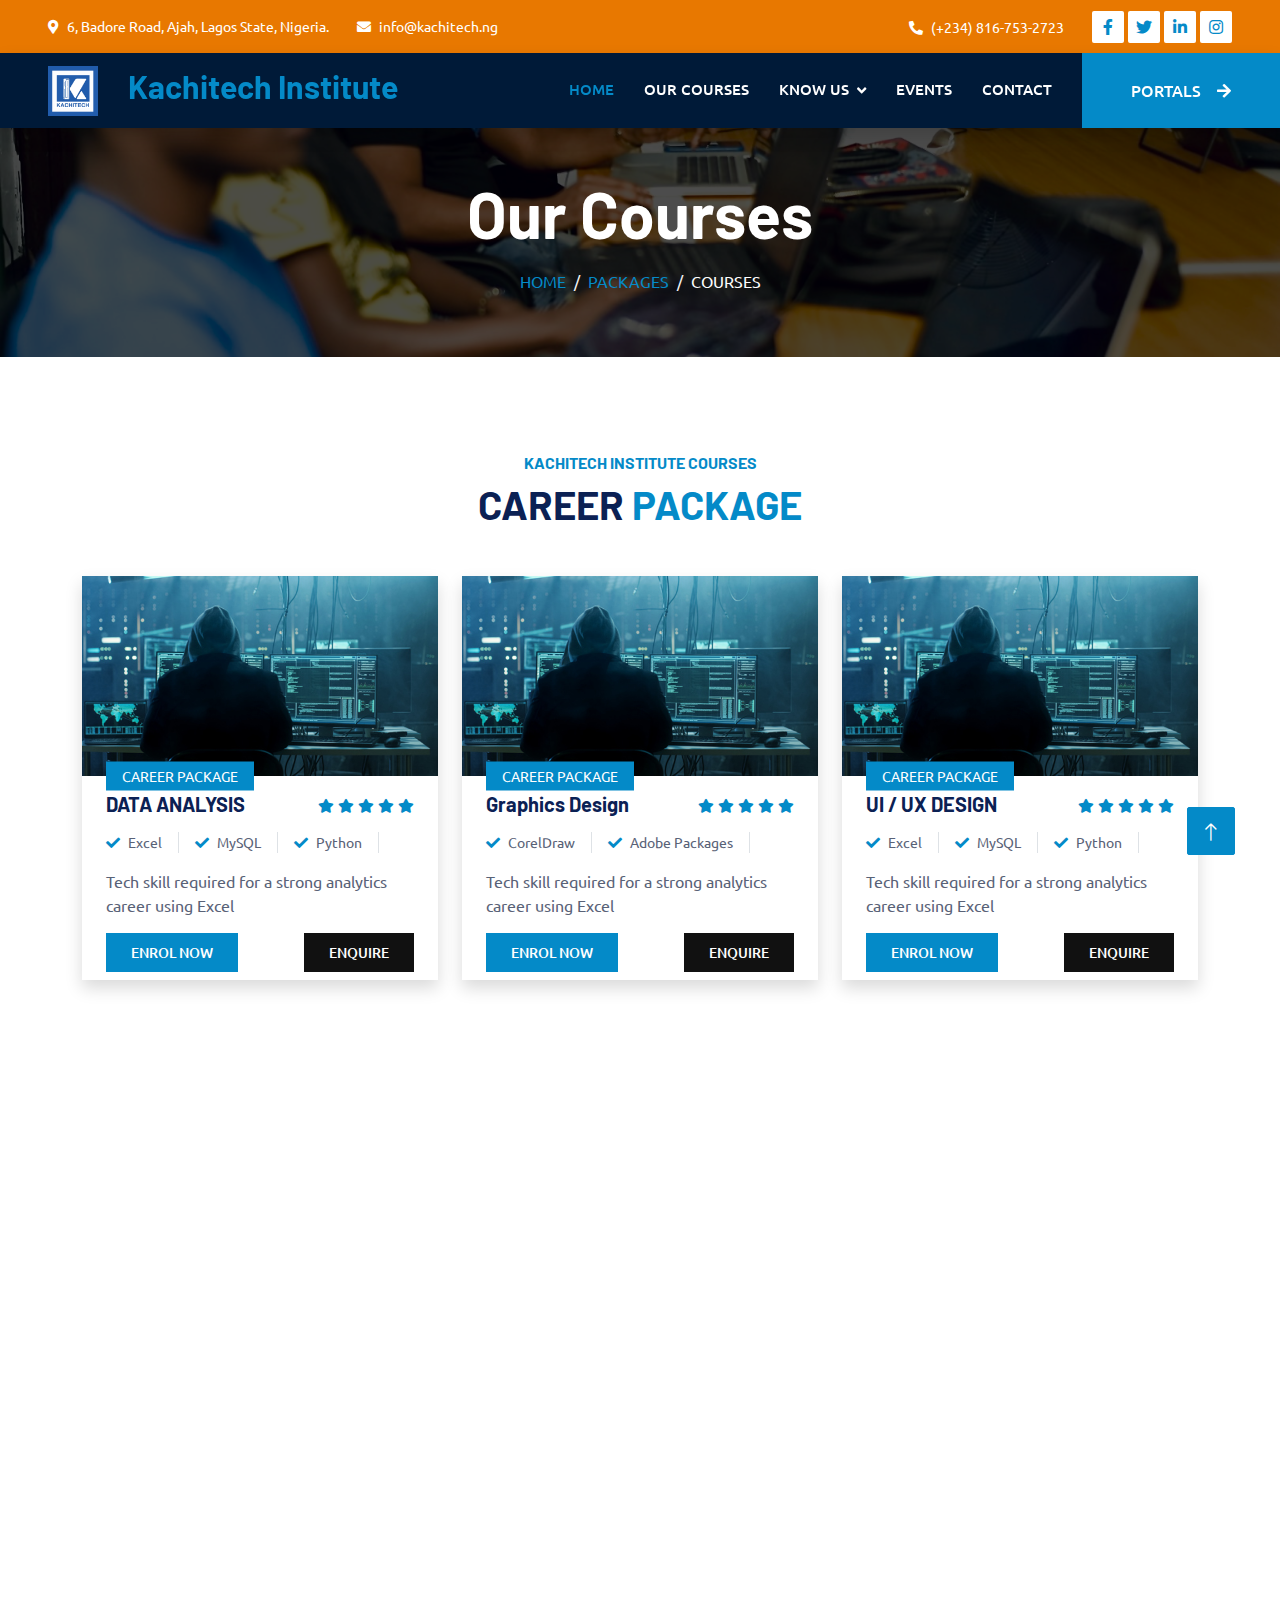
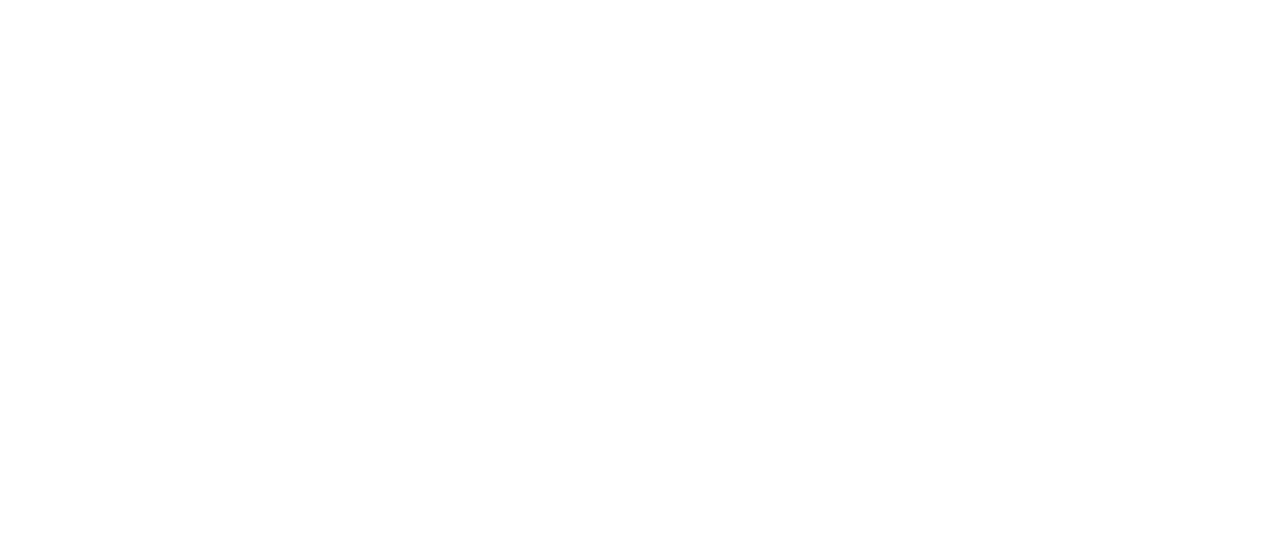
==== courses.html @ f856cfa1 "Add files via upload" ====
<!DOCTYPE html>
<html lang="en">

<head>
    <meta charset="utf-8">
    <title>Kachitech Institute</title>
    <meta content="width=device-width, initial-scale=1.0" name="viewport">
    <meta content="" name="keywords">
    <meta content="" name="description">

    <!-- Favicon -->
    <link href="img/favicon.ico" rel="icon">

    <!-- Google Web Fonts -->
    <link rel="preconnect" href="https://fonts.googleapis.com">
    <link rel="preconnect" href="https://fonts.gstatic.com" crossorigin>
    <link href="https://fonts.googleapis.com/css2?family=Barlow:wght@600;700&family=Ubuntu:wght@400;500&display=swap" rel="stylesheet"> 

    <!-- Icon Font Stylesheet -->
    <link href="https://cdnjs.cloudflare.com/ajax/libs/font-awesome/5.10.0/css/all.min.css" rel="stylesheet">
    <link href="https://cdn.jsdelivr.net/npm/bootstrap-icons@1.4.1/font/bootstrap-icons.css" rel="stylesheet">

    <!-- Libraries Stylesheet -->
    <link href="lib/animate/animate.min.css" rel="stylesheet">
    <link href="lib/owlcarousel/assets/owl.carousel.min.css" rel="stylesheet">
    <link href="lib/tempusdominus/css/tempusdominus-bootstrap-4.min.css" rel="stylesheet" />

    <link href="css/bootstrap.min.css" rel="stylesheet">

    <link href="css/style.css" rel="stylesheet">
</head>

<body>
    <!-- Spinner Start -->
    <div id="spinner" class="show bg-white position-fixed translate-middle w-100 vh-100 top-50 start-50 d-flex align-items-center justify-content-center">
        <div class="spinner-border text-primary" style="width: 3rem; height: 3rem;" role="status">
            <span class="sr-only">Loading...</span>
        </div>
    </div>
    <!-- Spinner End -->


    <!-- Topbar Start -->
    <div class="container-fluid bg-light p-0">
        <div class="row gx-0 d-none d-lg-flex" style="color:#fff">
            <div class="col-lg-7 px-5 text-start">
                <div class="h-100 d-inline-flex align-items-center py-3 me-4"  >
                    <small class="fa fa-map-marker-alt me-2"></small>
                    <small><a href="https://www.google.com/maps/place/KachiTech+Institute/@6.4983087,3.5855846,17z/data=!3m1!4b1!4m5!3m4!1s0x103bfba6788e0379:0x38611ae867f600b8!8m2!3d6.4983087!4d3.5877733" target="_blank" style="color:#fff">6, Badore Road, Ajah, Lagos State, Nigeria.</a></small>
                </div>
                <div class="h-100 d-inline-flex align-items-center py-3 me-4">
                    <small class="fa fa-envelope me-2"></small>
                    <small><a href = "mailto:info@kachitech.ng" target="_blank" style="color:#fff">info@kachitech.ng</a></small>
                </div> 
                <!-- <div class="h-100 d-inline-flex align-items-center py-3">
                    <small class="far fa-clock me-2"></small>
                    <small>Mon - Fri : 09.00 AM - 05.00 PM</small>
                </div> -->
            </div>
            <div class="col-lg-5 px-5 text-end">

                <div class="h-100 d-inline-flex align-items-center py-3 me-4">
                    <small class="fa fa-phone-alt me-2"></small>
                    <small><a href="tel:+2348167532723" target="_blank" style="color:#fff">(+234) 816-753-2723</a></small>
                </div>
                <div class="h-100 d-inline-flex align-items-center">
                    <a class="btn btn-sm-square bg-white text-primary me-1" href="https://www.facebook.com/kachitechs/" target="_blank"><i class="fab fa-facebook-f"></i></a>
                    <a class="btn btn-sm-square bg-white text-primary me-1" href="" target="_blank"><i class="fab fa-twitter"></i></a>
                    <a class="btn btn-sm-square bg-white text-primary me-1" href="https://ng.linkedin.com/in/kachitech-institute-77bb32248?trk=public_post_share-update_actor-text" target="_blank"><i class="fab fa-linkedin-in"></i></a>
                    <a class="btn btn-sm-square bg-white text-primary me-0" href="https://www.instagram.com/kachitech/?hl=en" target="_blank"><i class="fab fa-instagram"></i></a>
                </div>
            </div>
        </div>
    </div>
    <!-- Topbar End -->


    <!-- Navbar Start -->
    <nav class="navbar navbar-expand-lg navbar-light shadow sticky-top p-0" style="background-color:#001a38; -webkit-repeating-radial-gradient(center center, rgba(256, 256, 256, 0.2), rgba(256, 256, 256, 0.2) 1px, transparent 1px, transparent 100%)">
        <a href="index.html" class="navbar-brand d-flex align-items-center px-4 px-lg-5">
            <h2 class="m-0 text-primary"><img src="img/logo.png" height="50px" height="50px"></i> &nbsp; &nbsp; Kachitech Institute</h2>
        </a>
        <button type="button" class="navbar-toggler me-4" data-bs-toggle="collapse" data-bs-target="#navbarCollapse">
            <span class="navbar-toggler-icon"></span>
        </button>
        <div class="collapse navbar-collapse" id="navbarCollapse">
            <div class="navbar-nav ms-auto p-4 p-lg-0">
                <a href="index.html" class="nav-item nav-link active">Home</a>
                <a href="service.html" class="nav-item nav-link">Our Courses</a>
                <div class="nav-item dropdown">
                    <a href="#" class="nav-link dropdown-toggle" data-bs-toggle="dropdown">Know Us</a>
                    <div class="dropdown-menu fade-up m-0">
                        <a href="booking.html" class="dropdown-item">Abous Us</a>
                        <a href="team.html" class="dropdown-item">Board Members</a>
                        <a href="team.html" class="dropdown-item">Our Facilities</a>
                    </div>
                </div>
                <a href="about.html" class="nav-item nav-link">Events</a>
                <a href="contact.html" class="nav-item nav-link">Contact</a>
            </div>
            <a href="" class="btn btn-primary py-4 px-lg-5 d-none d-lg-block">PORTALS<i class="fa fa-arrow-right ms-3"></i></a>
        </div>
    </nav>
    <!-- Navbar End -->


    <!-- Page Header Start -->
    <div class="container-fluid page-header mb-5 p-0" style="background-image: url(img/k1.jpg);">
        <div class="container-fluid page-header-inner py-5">
            <div class="container text-center">
                <h1 class="display-3 text-white mb-3 animated slideInDown">Our Courses</h1>
                <nav aria-label="breadcrumb">
                    <ol class="breadcrumb justify-content-center text-uppercase">
                        <li class="breadcrumb-item"><a href="#">Home</a></li>
                        <li class="breadcrumb-item"><a href="#">Packages</a></li>
                        <li class="breadcrumb-item text-white active" aria-current="page">Courses</li>
                    </ol>
                </nav>
            </div>
        </div>
    </div>
    <!-- Page Header End -->



    <div class="container-xxl py-5">
        <div class="container">
            <div class="text-center wow fadeInUp" data-wow-delay="0.1s" style="visibility: visible; animation-delay: 0.1s; animation-name: fadeInUp;">
                <h6 class="section-title text-center text-primary text-uppercase">KachiTech Institute Courses</h6>
                <h1 class="mb-5">CAREER <span class="text-primary text-uppercase">PACKAGE</span></h1>
            </div>
            <div class="row g-4">
                <div class="col-lg-4 col-md-6 wow fadeInUp" data-wow-delay="0.1s" style="visibility: visible; animation-delay: 0.1s; animation-name: fadeInUp;">
                    <div class="room-item shadow rounded overflow-hidden">
                        <div class="position-relative">
                            <img class="img-fluid" src="img/Courses/hacking.jpg" alt="">
                            
                            <small class="position-absolute start-0 top-100 translate-middle-y bg-primary text-white rounded py-1 px-3 ms-4">CAREER PACKAGE</small>
                            
                        </div>
                        <div class="p-4 mt-2">
                            <div class="d-flex justify-content-between mb-3">
                                <h5 class="mb-0">DATA ANALYSIS</h5>
                                <div class="ps-2">
                                    <small class="fa fa-star text-primary"></small>
                                    <small class="fa fa-star text-primary"></small>
                                    <small class="fa fa-star text-primary"></small>
                                    <small class="fa fa-star text-primary"></small>
                                    <small class="fa fa-star text-primary"></small>
                                </div>
                            </div>
                            <div class="d-flex mb-3">
                                
                                <small class="border-end me-3 pe-3"><i class="fa fa-check text-primary me-2"></i>Excel</small>
                                <small class="border-end me-3 pe-3"><i class="fa fa-check text-primary me-2"></i>MySQL</small>
                                <small class="border-end me-3 pe-3"><i class="fa fa-check text-primary me-2"></i>Python</small>

                                
                            </div>
                            <p class="text-body mb-3">Tech skill required for a strong analytics career using Excel</p>
                            <div class="d-flex justify-content-between">
                                <a class="btn btn-sm btn-primary rounded py-2 px-4" href="">ENROL NOW</a>
                                <a class="btn btn-sm btn-dark rounded py-2 px-4" href="">ENQUIRE</a>
                            </div>
                        </div>
                    </div>
                </div>
                <div class="col-lg-4 col-md-6 wow fadeInUp" data-wow-delay="0.3s" style="visibility: visible; animation-delay: 0.3s; animation-name: fadeInUp;">
                    <div class="room-item shadow rounded overflow-hidden">
                        <div class="position-relative">
                            <img class="img-fluid" src="img/Courses/hacking.jpg" alt="">
                            
                            <small class="position-absolute start-0 top-100 translate-middle-y bg-primary text-white rounded py-1 px-3 ms-4">CAREER PACKAGE</small>
                            
                        </div>
                        <div class="p-4 mt-2">
                            <div class="d-flex justify-content-between mb-3">
                                <h5 class="mb-0">Graphics Design</h5>
                                <div class="ps-2">
                                    <small class="fa fa-star text-primary"></small>
                                    <small class="fa fa-star text-primary"></small>
                                    <small class="fa fa-star text-primary"></small>
                                    <small class="fa fa-star text-primary"></small>
                                    <small class="fa fa-star text-primary"></small>
                                </div>
                            </div>
                            <div class="d-flex mb-3">
                                
                                <small class="border-end me-3 pe-3"><i class="fa fa-check text-primary me-2"></i>CorelDraw</small>
                                <small class="border-end me-3 pe-3"><i class="fa fa-check text-primary me-2"></i>Adobe Packages</small>                                
                            </div>
                            <p class="text-body mb-3">Tech skill required for a strong analytics career using Excel</p>
                            <div class="d-flex justify-content-between">
                                <a class="btn btn-sm btn-primary rounded py-2 px-4" href="">ENROL NOW</a>
                                <a class="btn btn-sm btn-dark rounded py-2 px-4" href="">ENQUIRE</a>
                            </div>
                        </div>
                    </div>
                </div>
                <div class="col-lg-4 col-md-6 wow fadeInUp" data-wow-delay="0.6s" style="visibility: visible; animation-delay: 0.6s; animation-name: fadeInUp;">
                    <div class="room-item shadow rounded overflow-hidden">
                        <div class="position-relative">
                            <img class="img-fluid" src="img/Courses/hacking.jpg" alt="">
                            
                            <small class="position-absolute start-0 top-100 translate-middle-y bg-primary text-white rounded py-1 px-3 ms-4">CAREER PACKAGE</small>
                            
                        </div>
                        <div class="p-4 mt-2">
                            <div class="d-flex justify-content-between mb-3">
                                <h5 class="mb-0">UI / UX DESIGN</h5>
                                <div class="ps-2">
                                    <small class="fa fa-star text-primary"></small>
                                    <small class="fa fa-star text-primary"></small>
                                    <small class="fa fa-star text-primary"></small>
                                    <small class="fa fa-star text-primary"></small>
                                    <small class="fa fa-star text-primary"></small>
                                </div>
                            </div>
                            <div class="d-flex mb-3">
                                
                                <small class="border-end me-3 pe-3"><i class="fa fa-check text-primary me-2"></i>Excel</small>
                                <small class="border-end me-3 pe-3"><i class="fa fa-check text-primary me-2"></i>MySQL</small>
                                <small class="border-end me-3 pe-3"><i class="fa fa-check text-primary me-2"></i>Python</small>

                                
                            </div>
                            <p class="text-body mb-3">Tech skill required for a strong analytics career using Excel</p>
                            <div class="d-flex justify-content-between">
                                <a class="btn btn-sm btn-primary rounded py-2 px-4" href="">ENROL NOW</a>
                                <a class="btn btn-sm btn-dark rounded py-2 px-4" href="">ENQUIRE</a>
                            </div>
                        </div>
                    </div>
                </div>
            </div>
        </div>
    </div>

    <div class="container-xxl py-5">
        <div class="container">
            <div class="text-center wow fadeInUp" data-wow-delay="0.1s" style="visibility: visible; animation-delay: 0.1s; animation-name: fadeInUp;">
                <h6 class="section-title text-center text-primary text-uppercase">KachiTech Institute Courses</h6>
                <h1 class="mb-5">TECH <span class="text-primary text-uppercase">PACKAGE</span></h1>
            </div>
            <div class="row g-4">
                <div class="col-lg-4 col-md-6 wow fadeInUp" data-wow-delay="0.1s" style="visibility: visible; animation-delay: 0.1s; animation-name: fadeInUp;">
                    <div class="room-item shadow rounded overflow-hidden">
                        <div class="position-relative">
                            <img class="img-fluid" src="img/Courses/hacking.jpg" alt="">
                            
                            <small class="position-absolute start-0 top-100 translate-middle-y bg-primary text-white rounded py-1 px-3 ms-4">CAREER PACKAGE</small>
                            
                        </div>
                        <div class="p-4 mt-2">
                            <div class="d-flex justify-content-between mb-3">
                                <h5 class="mb-0">DATA ANALYSIS</h5>
                                <div class="ps-2">
                                    <small class="fa fa-star text-primary"></small>
                                    <small class="fa fa-star text-primary"></small>
                                    <small class="fa fa-star text-primary"></small>
                                    <small class="fa fa-star text-primary"></small>
                                    <small class="fa fa-star text-primary"></small>
                                </div>
                            </div>
                            <div class="d-flex mb-3">
                                
                                <small class="border-end me-3 pe-3"><i class="fa fa-check text-primary me-2"></i>Excel</small>
                                <small class="border-end me-3 pe-3"><i class="fa fa-check text-primary me-2"></i>MySQL</small>
                                <small class="border-end me-3 pe-3"><i class="fa fa-check text-primary me-2"></i>Python</small>

                                
                            </div>
                            <p class="text-body mb-3">Tech skill required for a strong analytics career using Excel</p>
                            <div class="d-flex justify-content-between">
                                <a class="btn btn-sm btn-primary rounded py-2 px-4" href="">ENROL NOW</a>
                                <a class="btn btn-sm btn-dark rounded py-2 px-4" href="">ENQUIRE</a>
                            </div>
                        </div>
                    </div>
                </div>
                <div class="col-lg-4 col-md-6 wow fadeInUp" data-wow-delay="0.3s" style="visibility: visible; animation-delay: 0.3s; animation-name: fadeInUp;">
                    <div class="room-item shadow rounded overflow-hidden">
                        <div class="position-relative">
                            <img class="img-fluid" src="img/Courses/hacking.jpg" alt="">
                            
                            <small class="position-absolute start-0 top-100 translate-middle-y bg-primary text-white rounded py-1 px-3 ms-4">CAREER PACKAGE</small>
                            
                        </div>
                        <div class="p-4 mt-2">
                            <div class="d-flex justify-content-between mb-3">
                                <h5 class="mb-0">Graphics Design</h5>
                                <div class="ps-2">
                                    <small class="fa fa-star text-primary"></small>
                                    <small class="fa fa-star text-primary"></small>
                                    <small class="fa fa-star text-primary"></small>
                                    <small class="fa fa-star text-primary"></small>
                                    <small class="fa fa-star text-primary"></small>
                                </div>
                            </div>
                            <div class="d-flex mb-3">
                                
                                <small class="border-end me-3 pe-3"><i class="fa fa-check text-primary me-2"></i>CorelDraw</small>
                                <small class="border-end me-3 pe-3"><i class="fa fa-check text-primary me-2"></i>Adobe Packages</small>                                
                            </div>
                            <p class="text-body mb-3">Tech skill required for a strong analytics career using Excel</p>
                            <div class="d-flex justify-content-between">
                                <a class="btn btn-sm btn-primary rounded py-2 px-4" href="">ENROL NOW</a>
                                <a class="btn btn-sm btn-dark rounded py-2 px-4" href="">ENQUIRE</a>
                            </div>
                        </div>
                    </div>
                </div>
                <div class="col-lg-4 col-md-6 wow fadeInUp" data-wow-delay="0.6s" style="visibility: visible; animation-delay: 0.6s; animation-name: fadeInUp;">
                    <div class="room-item shadow rounded overflow-hidden">
                        <div class="position-relative">
                            <img class="img-fluid" src="img/Courses/hacking.jpg" alt="">
                            
                            <small class="position-absolute start-0 top-100 translate-middle-y bg-primary text-white rounded py-1 px-3 ms-4">CAREER PACKAGE</small>
                            
                        </div>
                        <div class="p-4 mt-2">
                            <div class="d-flex justify-content-between mb-3">
                                <h5 class="mb-0">UI / UX DESIGN</h5>
                                <div class="ps-2">
                                    <small class="fa fa-star text-primary"></small>
                                    <small class="fa fa-star text-primary"></small>
                                    <small class="fa fa-star text-primary"></small>
                                    <small class="fa fa-star text-primary"></small>
                                    <small class="fa fa-star text-primary"></small>
                                </div>
                            </div>
                            <div class="d-flex mb-3">
                                
                                <small class="border-end me-3 pe-3"><i class="fa fa-check text-primary me-2"></i>Excel</small>
                                <small class="border-end me-3 pe-3"><i class="fa fa-check text-primary me-2"></i>MySQL</small>
                                <small class="border-end me-3 pe-3"><i class="fa fa-check text-primary me-2"></i>Python</small>

                                
                            </div>
                            <p class="text-body mb-3">Tech skill required for a strong analytics career using Excel</p>
                            <div class="d-flex justify-content-between">
                                <a class="btn btn-sm btn-primary rounded py-2 px-4" href="">ENROL NOW</a>
                                <a class="btn btn-sm btn-dark rounded py-2 px-4" href="">ENQUIRE</a>
                            </div>
                        </div>
                    </div>
                </div>
            </div>
        </div>
    </div>

    <!-- Footer Start -->
    <div class="container-fluid bg-dark text-light footer pt-5 mt-5 wow fadeIn" data-wow-delay="0.1s">
        <div class="container py-5">
            <div class="row g-5">
                <div class="col-lg-3 col-md-6">
                    <h4 class="text-light mb-4">Address</h4>
                    <p class="mb-2"><i class="fa fa-map-marker-alt me-3"></i>6, Badore Road, Ajah, Lagos State, Nigeria.</p>
                    <p class="mb-2"><i class="fa fa-phone-alt me-3"></i> (+234) 816-753-2723 </p>
                    <p class="mb-2"><i class="fa fa-envelope me-3"></i>info@kachitech.ng</p>
                    <div class="d-flex pt-2">
                        <a class="btn btn-outline-light btn-social" href=""><i class="fab fa-twitter"></i></a>
                        <a class="btn btn-outline-light btn-social" href=""><i class="fab fa-facebook-f"></i></a>
                        <a class="btn btn-outline-light btn-social" href=""><i class="fab fa-youtube"></i></a>
                        <a class="btn btn-outline-light btn-social" href=""><i class="fab fa-linkedin-in"></i></a>
                    </div>
                </div>
                <div class="col-lg-3 col-md-6">
                    <h4 class="text-light mb-4">Opening Hours</h4>
                    <h6 class="text-light">Mondays - Fridays:</h6>
                    <p class="mb-4">09.00 AM - 05.00 PM</p>
                    <h6 class="text-light">Saturdays:</h6>
                    <p class="mb-0">09.00 AM - 12.00 PM</p>
                </div>
                <div class="col-lg-3 col-md-6">
                    <h4 class="text-light mb-4">Packages</h4>
                    <a class="btn btn-link" href="">Career Package</a>
                    <a class="btn btn-link" href="">Tech Package</a>
                    <a class="btn btn-link" href="">Kids Package</a>
                    <a class="btn btn-link" href="">Multimedia Package</a>
                </div>
 
            </div>
        </div>
        <div class="container">
            <div class="copyright">
                <div class="row">
                    <div class="col-md-6 text-center text-md-start mb-3 mb-md-0">
                        &copy; <a class="border-bottom" href="#">Kachitech Institute</a>, All Right Reserved.
                    </div>
                    <div class="col-md-6 text-center text-md-end">
                        <div class="footer-menu">
                            <a href="">Home</a>
                            <a href="">Courses</a>
                            <a href="">About</a>
                            <a href="">Contact</a>
                        </div>
                    </div>
                </div>
            </div>
        </div>
    </div>
    <!-- Footer End -->


    <!-- Back to Top -->
    <a href="#" class="btn btn-lg btn-primary btn-lg-square back-to-top"><i class="bi bi-arrow-up"></i></a>


    <!-- JavaScript Libraries -->
    <script src="https://code.jquery.com/jquery-3.4.1.min.js"></script>
    <script src="https://cdn.jsdelivr.net/npm/bootstrap@5.0.0/dist/js/bootstrap.bundle.min.js"></script>
    <script src="lib/wow/wow.min.js"></script>
    <script src="lib/easing/easing.min.js"></script>
    <script src="lib/waypoints/waypoints.min.js"></script>
    <script src="lib/counterup/counterup.min.js"></script>
    <script src="lib/owlcarousel/owl.carousel.min.js"></script>
    <script src="lib/tempusdominus/js/moment.min.js"></script>
    <script src="lib/tempusdominus/js/moment-timezone.min.js"></script>
    <script src="lib/tempusdominus/js/tempusdominus-bootstrap-4.min.js"></script>

    <!-- Template Javascript -->
    <script src="js/main.js"></script>
</body>

</html>
---- css/style.css ----
/********** Template CSS **********/
:root {
    --primary: #048ac8;
    --secondary: #e87800;
    --light: #F2F2F2;
    --dark: #111111;
}

.fw-medium {
    font-weight: 600 !important;
}

.back-to-top {
    position: fixed;
    display: none;
    right: 45px;
    bottom: 45px;
    z-index: 99;
}


/*** Spinner ***/
#spinner {
    opacity: 0;
    visibility: hidden;
    transition: opacity .5s ease-out, visibility 0s linear .5s;
    z-index: 99999;
}

#spinner.show {
    transition: opacity .5s ease-out, visibility 0s linear 0s;
    visibility: visible;
    opacity: 1;
}


/*** Button ***/
.btn {
    font-weight: 500;
    text-transform: uppercase;
    transition: .5s;
}

.btn.btn-primary,
.btn.btn-secondary {
    color: #FFFFFF;
}

.btn-square {
    width: 38px;
    height: 38px;
}

.btn-sm-square {
    width: 32px;
    height: 32px;
}

.btn-lg-square {
    width: 48px;
    height: 48px;
}

.btn-square,
.btn-sm-square,
.btn-lg-square {
    padding: 0;
    display: flex;
    align-items: center;
    justify-content: center;
    font-weight: normal;
    border-radius: 2px;
}


/*** Navbar ***/
.navbar .dropdown-toggle::after {
    border: none;
    content: "\f107";
    font-family: "Font Awesome 5 Free";
    font-weight: 900;
    vertical-align: middle;
    margin-left: 8px;
}

.navbar-light .navbar-nav .nav-link {
    margin-right: 30px;
    padding: 25px 0;
    color: #FFFFFF;
    font-size: 15px;
    text-transform: uppercase;
    outline: none;
}

.navbar-light .navbar-nav .nav-link:hover,
.navbar-light .navbar-nav .nav-link.active {
    color: var(--primary);
}

@media (max-width: 991.98px) {
    .navbar-light .navbar-nav .nav-link  {
        margin-right: 0;
        padding: 10px 0;
    }

    .navbar-light .navbar-nav {
        border-top: 1px solid #EEEEEE;
    }
}

.navbar-light .navbar-brand,
.navbar-light a.btn {
    height: 75px;
}

.navbar-light .navbar-nav .nav-link {
    color: #fff;
    font-weight: 500;
}

.navbar-light.sticky-top {
    top: -100px;
    transition: .5s;
}

@media (min-width: 992px) {
    .navbar .nav-item .dropdown-menu {
        display: block;
        border: none;
        margin-top: 0;
        top: 150%;
        opacity: 0;
        visibility: hidden;
        transition: .5s;
    }

    .navbar .nav-item:hover .dropdown-menu {
        top: 100%;
        visibility: visible;
        transition: .5s;
        opacity: 1;
    }
}


/*** Header ***/
.carousel-caption {
    top: 0;
    left: 0;
    right: 0;
    bottom: 0;
    background: rgba(0, 0, 0, .7);
    z-index: 1;
}

.carousel-control-prev,
.carousel-control-next {
    width: 10%;
}

.carousel-control-prev-icon,
.carousel-control-next-icon {
    width: 3rem;
    height: 3rem;
}

@media (max-width: 768px) {
    #header-carousel .carousel-item {
        position: relative;
        min-height: 450px;
    }
    
    #header-carousel .carousel-item img {
        position: absolute;
        width: 100%;
        height: 100%;
        object-fit: cover;
    }
}

.page-header {
    background-position: center center;
    background-repeat: no-repeat;
    background-size: cover;
}

.page-header-inner {
    background: rgba(0, 0, 0, .7);
}

.breadcrumb-item + .breadcrumb-item::before {
    color: var(--light);
}


/*** Facts ***/
.fact {
    background: linear-gradient(rgba(0, 0, 0, .7), rgba(0, 0, 0, .7)), url(../img/k1.jpg);
    background-position: center center;
    background-repeat: no-repeat;
    background-size: cover;
}


/*** Service ***/
.service .nav .nav-link {
    background: var(--light);
    transition: .5s;
}

.service .nav .nav-link.active {
    background: var(--primary);
}

.service .nav .nav-link.active h4 {
    color: #FFFFFF !important;
}


/*** Booking ***/
.booking {
    background: linear-gradient(rgba(0, 0, 0, .7), rgba(0, 0, 0, .7)), url(../img/k1.jpg) center center no-repeat;
    background-size: cover;
}

.bootstrap-datetimepicker-widget.bottom {
    top: auto !important;
}

.bootstrap-datetimepicker-widget .table * {
    border-bottom-width: 0px;
}

.bootstrap-datetimepicker-widget .table th {
    font-weight: 500;
}

.bootstrap-datetimepicker-widget.dropdown-menu {
    padding: 10px;
    border-radius: 2px;
}

.bootstrap-datetimepicker-widget table td.active,
.bootstrap-datetimepicker-widget table td.active:hover {
    background: var(--primary);
}

.bootstrap-datetimepicker-widget table td.today::before {
    border-bottom-color: var(--primary);
}


/*** Team ***/
.team-item .team-overlay {
    display: flex;
    align-items: center;
    justify-content: center;
    background: var(--primary);
    transform: scale(0);
    transition: .5s;
}

.team-item:hover .team-overlay {
    transform: scale(1);
}

.team-item .team-overlay .btn {
    color: var(--primary);
    background: #FFFFFF;
}

.team-item .team-overlay .btn:hover {
    color: #FFFFFF;
    background: var(--secondary)
}


/*** Testimonial ***/
.testimonial-carousel .owl-item .testimonial-text,
.testimonial-carousel .owl-item.center .testimonial-text * {
    transition: .5s;
}

.testimonial-carousel .owl-item.center .testimonial-text {
    background: var(--primary) !important;
}

.testimonial-carousel .owl-item.center .testimonial-text * {
    color: #FFFFFF !important;
}

.testimonial-carousel .owl-dots {
    margin-top: 24px;
    display: flex;
    align-items: flex-end;
    justify-content: center;
}

.testimonial-carousel .owl-dot {
    position: relative;
    display: inline-block;
    margin: 0 5px;
    width: 15px;
    height: 15px;
    border: 1px solid #CCCCCC;
    transition: .5s;
}

.testimonial-carousel .owl-dot.active {
    background: var(--primary);
    border-color: var(--primary);
}


/*** Footer ***/
.footer {
    background: linear-gradient(rgba(0, 0, 0, .9), rgba(0, 0, 0, .9)), url(../img/carousel-bg-1.jpg) center center no-repeat;
    background-size: cover;
}

.footer .btn.btn-social {
    margin-right: 5px;
    width: 35px;
    height: 35px;
    display: flex;
    align-items: center;
    justify-content: center;
    color: var(--light);
    border: 1px solid #FFFFFF;
    border-radius: 35px;
    transition: .3s;
}

.footer .btn.btn-social:hover {
    color: var(--primary);
}

.footer .btn.btn-link {
    display: block;
    margin-bottom: 5px;
    padding: 0;
    text-align: left;
    color: #FFFFFF;
    font-size: 15px;
    font-weight: normal;
    text-transform: capitalize;
    transition: .3s;
}

.footer .btn.btn-link::before {
    position: relative;
    content: "\f105";
    font-family: "Font Awesome 5 Free";
    font-weight: 900;
    margin-right: 10px;
}

.footer .btn.btn-link:hover {
    letter-spacing: 1px;
    box-shadow: none;
}

.footer .copyright {
    padding: 25px 0;
    font-size: 15px;
    border-top: 1px solid rgba(256, 256, 256, .1);
}

.footer .copyright a {
    color: var(--light);
}

.footer .footer-menu a {
    margin-right: 15px;
    padding-right: 15px;
    border-right: 1px solid rgba(255, 255, 255, .3);
}

.footer .footer-menu a:last-child {
    margin-right: 0;
    padding-right: 0;
    border-right: none;
}

.something{
    background-color: #048ac8;
}
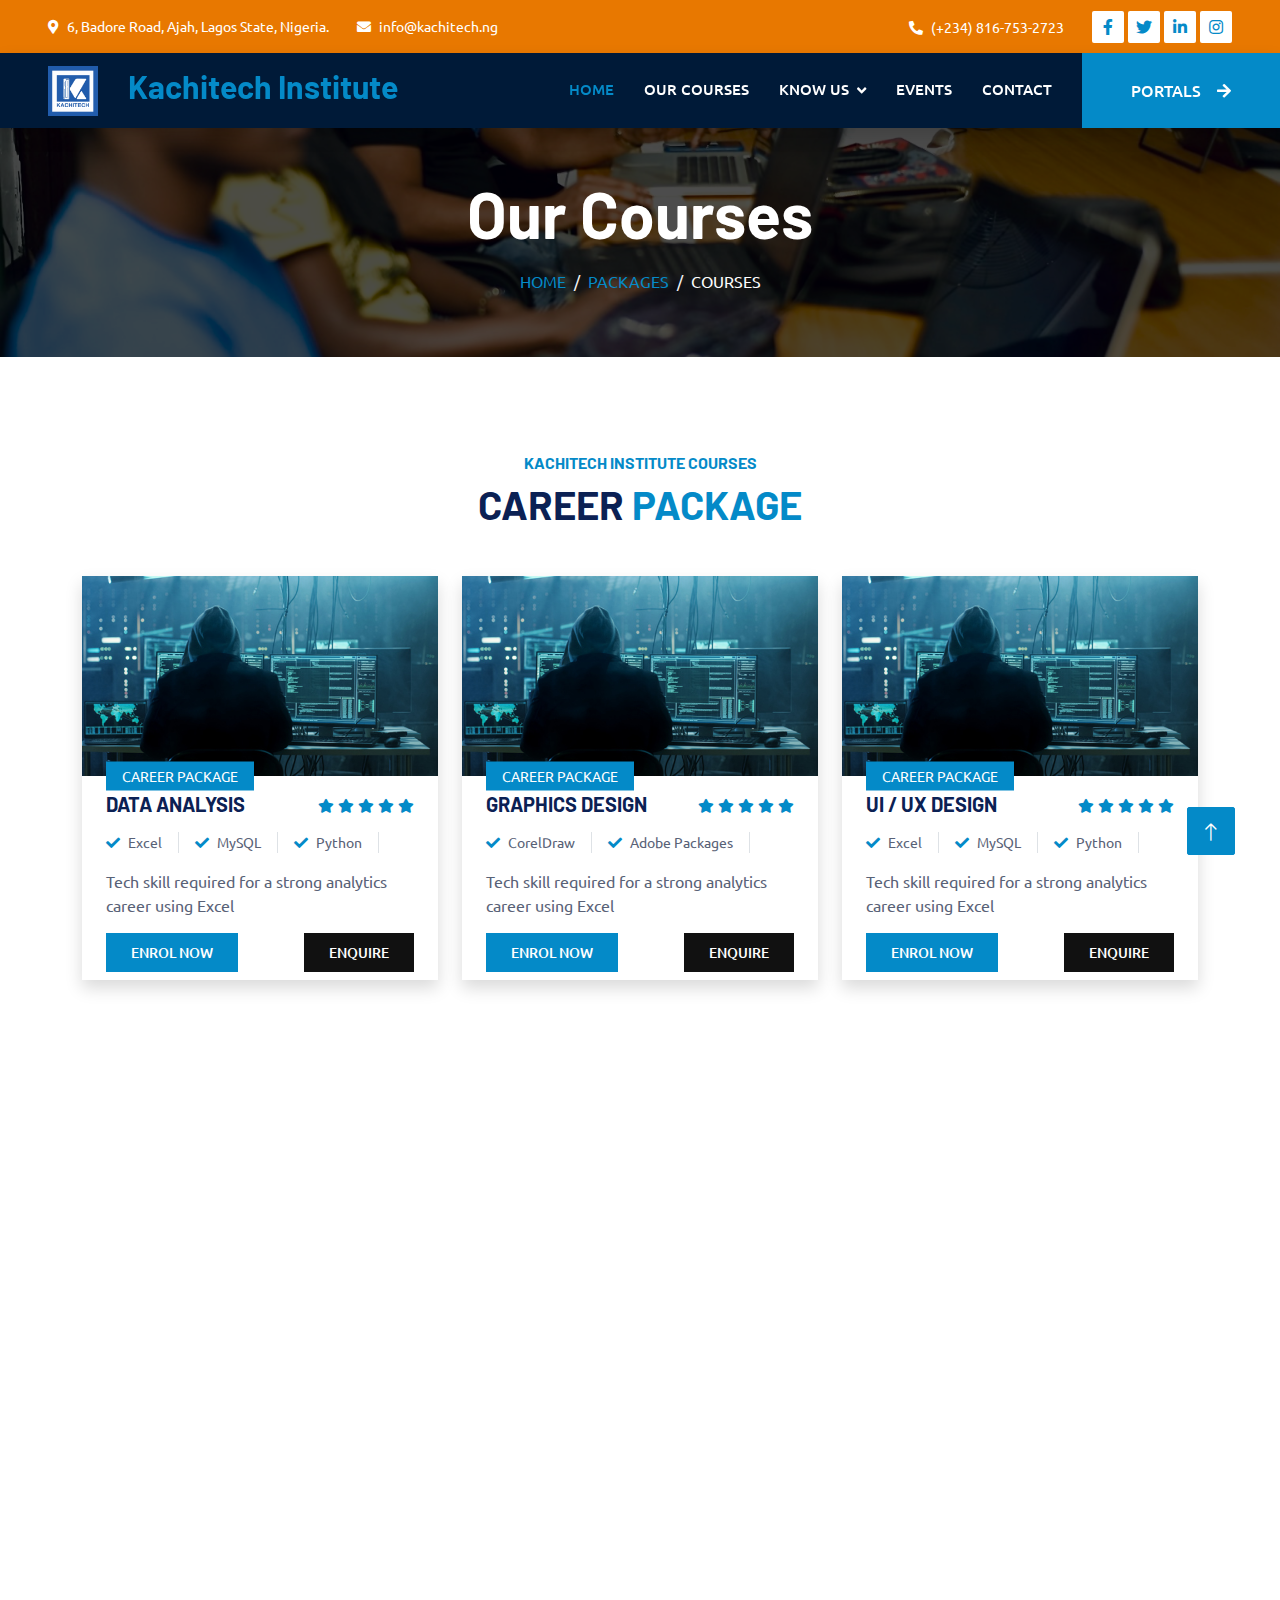
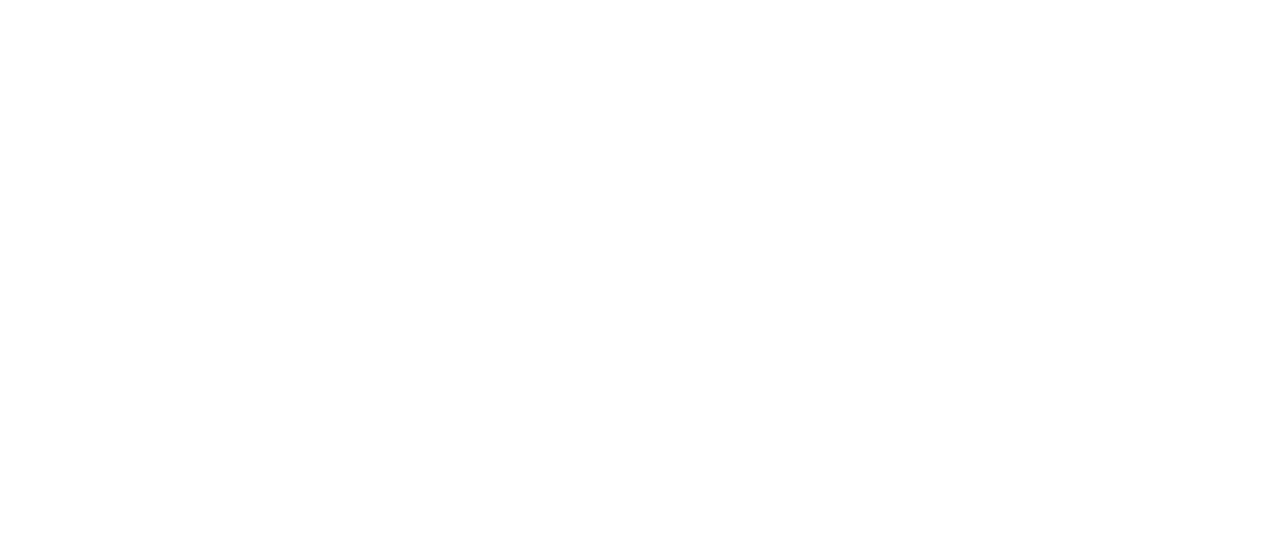
==== commit 8ec8ae52: "Add files via upload" ====
--- a/courses.html
+++ b/courses.html
@@ -86,17 +86,17 @@
         <div class="collapse navbar-collapse" id="navbarCollapse">
             <div class="navbar-nav ms-auto p-4 p-lg-0">
                 <a href="index.html" class="nav-item nav-link active">Home</a>
-                <a href="service.html" class="nav-item nav-link">Our Courses</a>
+                <a href="courses.html" class="nav-item nav-link">Our Courses</a>
                 <div class="nav-item dropdown">
                     <a href="#" class="nav-link dropdown-toggle" data-bs-toggle="dropdown">Know Us</a>
                     <div class="dropdown-menu fade-up m-0">
-                        <a href="booking.html" class="dropdown-item">Abous Us</a>
-                        <a href="team.html" class="dropdown-item">Board Members</a>
-                        <a href="team.html" class="dropdown-item">Our Facilities</a>
-                    </div>
-                </div>
-                <a href="about.html" class="nav-item nav-link">Events</a>
-                <a href="contact.html" class="nav-item nav-link">Contact</a>
+                        <a href="#" class="dropdown-item">Abous Us</a>
+                        <a href="#" class="dropdown-item">Board Members</a>
+                        <a href="#" class="dropdown-item">Our Facilities</a>
+                    </div>
+                </div>
+                <a href="#" class="nav-item nav-link">Events</a>
+                <a href="#" class="nav-item nav-link">Contact</a>
             </div>
             <a href="" class="btn btn-primary py-4 px-lg-5 d-none d-lg-block">PORTALS<i class="fa fa-arrow-right ms-3"></i></a>
         </div>
@@ -121,8 +121,6 @@
     </div>
     <!-- Page Header End -->
 
-
-
     <div class="container-xxl py-5">
         <div class="container">
             <div class="text-center wow fadeInUp" data-wow-delay="0.1s" style="visibility: visible; animation-delay: 0.1s; animation-name: fadeInUp;">
@@ -175,7 +173,7 @@
                         </div>
                         <div class="p-4 mt-2">
                             <div class="d-flex justify-content-between mb-3">
-                                <h5 class="mb-0">Graphics Design</h5>
+                                <h5 class="mb-0">GRAPHICS DESIGN</h5>
                                 <div class="ps-2">
                                     <small class="fa fa-star text-primary"></small>
                                     <small class="fa fa-star text-primary"></small>
@@ -248,7 +246,7 @@
                         <div class="position-relative">
                             <img class="img-fluid" src="img/Courses/hacking.jpg" alt="">
                             
-                            <small class="position-absolute start-0 top-100 translate-middle-y bg-primary text-white rounded py-1 px-3 ms-4">CAREER PACKAGE</small>
+                            <small class="position-absolute start-0 top-100 translate-middle-y bg-primary text-white rounded py-1 px-3 ms-4">TECH PACKAGE</small>
                             
                         </div>
                         <div class="p-4 mt-2">
@@ -283,7 +281,7 @@
                         <div class="position-relative">
                             <img class="img-fluid" src="img/Courses/hacking.jpg" alt="">
                             
-                            <small class="position-absolute start-0 top-100 translate-middle-y bg-primary text-white rounded py-1 px-3 ms-4">CAREER PACKAGE</small>
+                            <small class="position-absolute start-0 top-100 translate-middle-y bg-primary text-white rounded py-1 px-3 ms-4">TECH PACKAGE</small>
                             
                         </div>
                         <div class="p-4 mt-2">
@@ -315,7 +313,7 @@
                         <div class="position-relative">
                             <img class="img-fluid" src="img/Courses/hacking.jpg" alt="">
                             
-                            <small class="position-absolute start-0 top-100 translate-middle-y bg-primary text-white rounded py-1 px-3 ms-4">CAREER PACKAGE</small>
+                            <small class="position-absolute start-0 top-100 translate-middle-y bg-primary text-white rounded py-1 px-3 ms-4">TECH PACKAGE</small>
                             
                         </div>
                         <div class="p-4 mt-2">
@@ -421,6 +419,19 @@
 
     <!-- Template Javascript -->
     <script src="js/main.js"></script>
+    <!--Start of Tawk.to Script-->
+<script type="text/javascript">
+    var Tawk_API=Tawk_API||{}, Tawk_LoadStart=new Date();
+    (function(){
+    var s1=document.createElement("script"),s0=document.getElementsByTagName("script")[0];
+    s1.async=true;
+    s1.src='https://embed.tawk.to/6311f1a037898912e966d2e0/1gbv1fn50';
+    s1.charset='UTF-8';
+    s1.setAttribute('crossorigin','*');
+    s0.parentNode.insertBefore(s1,s0);
+    })();
+    </script>
+    <!--End of Tawk.to Script-->
 </body>
 
 </html>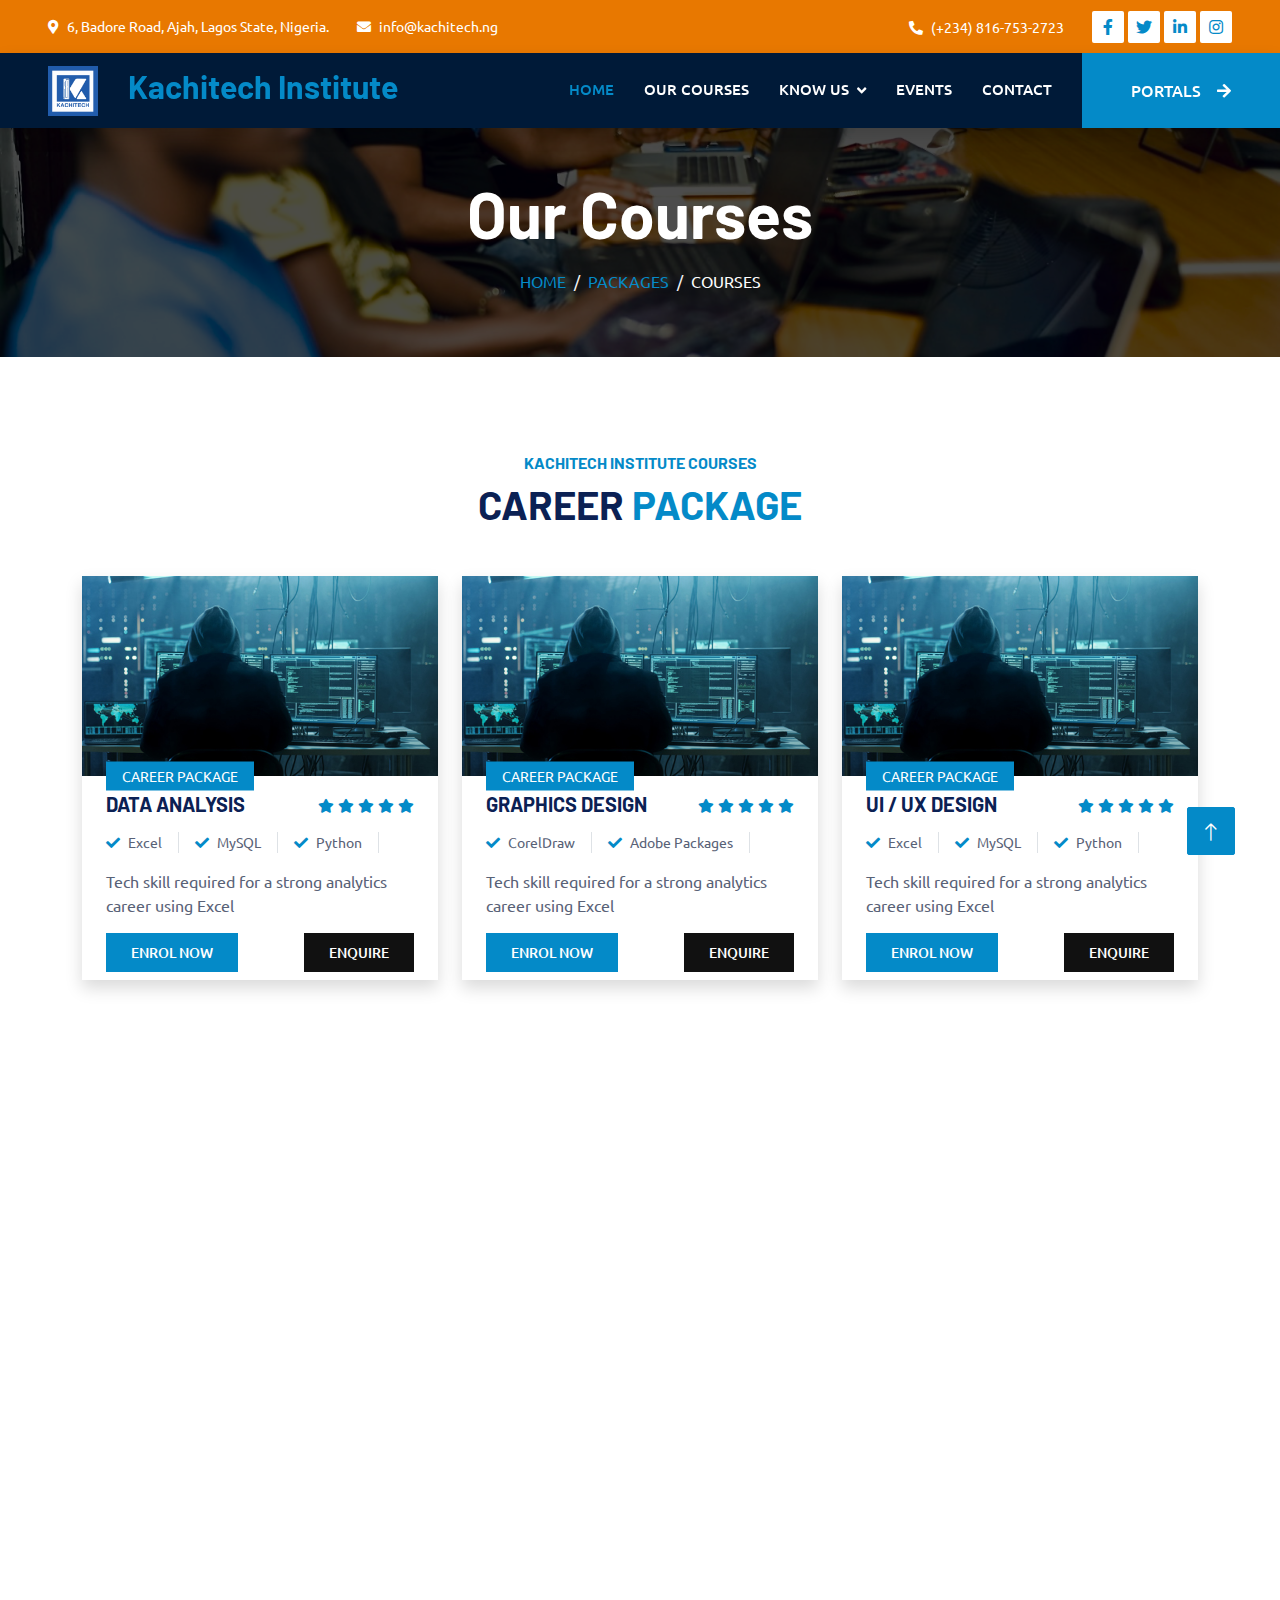
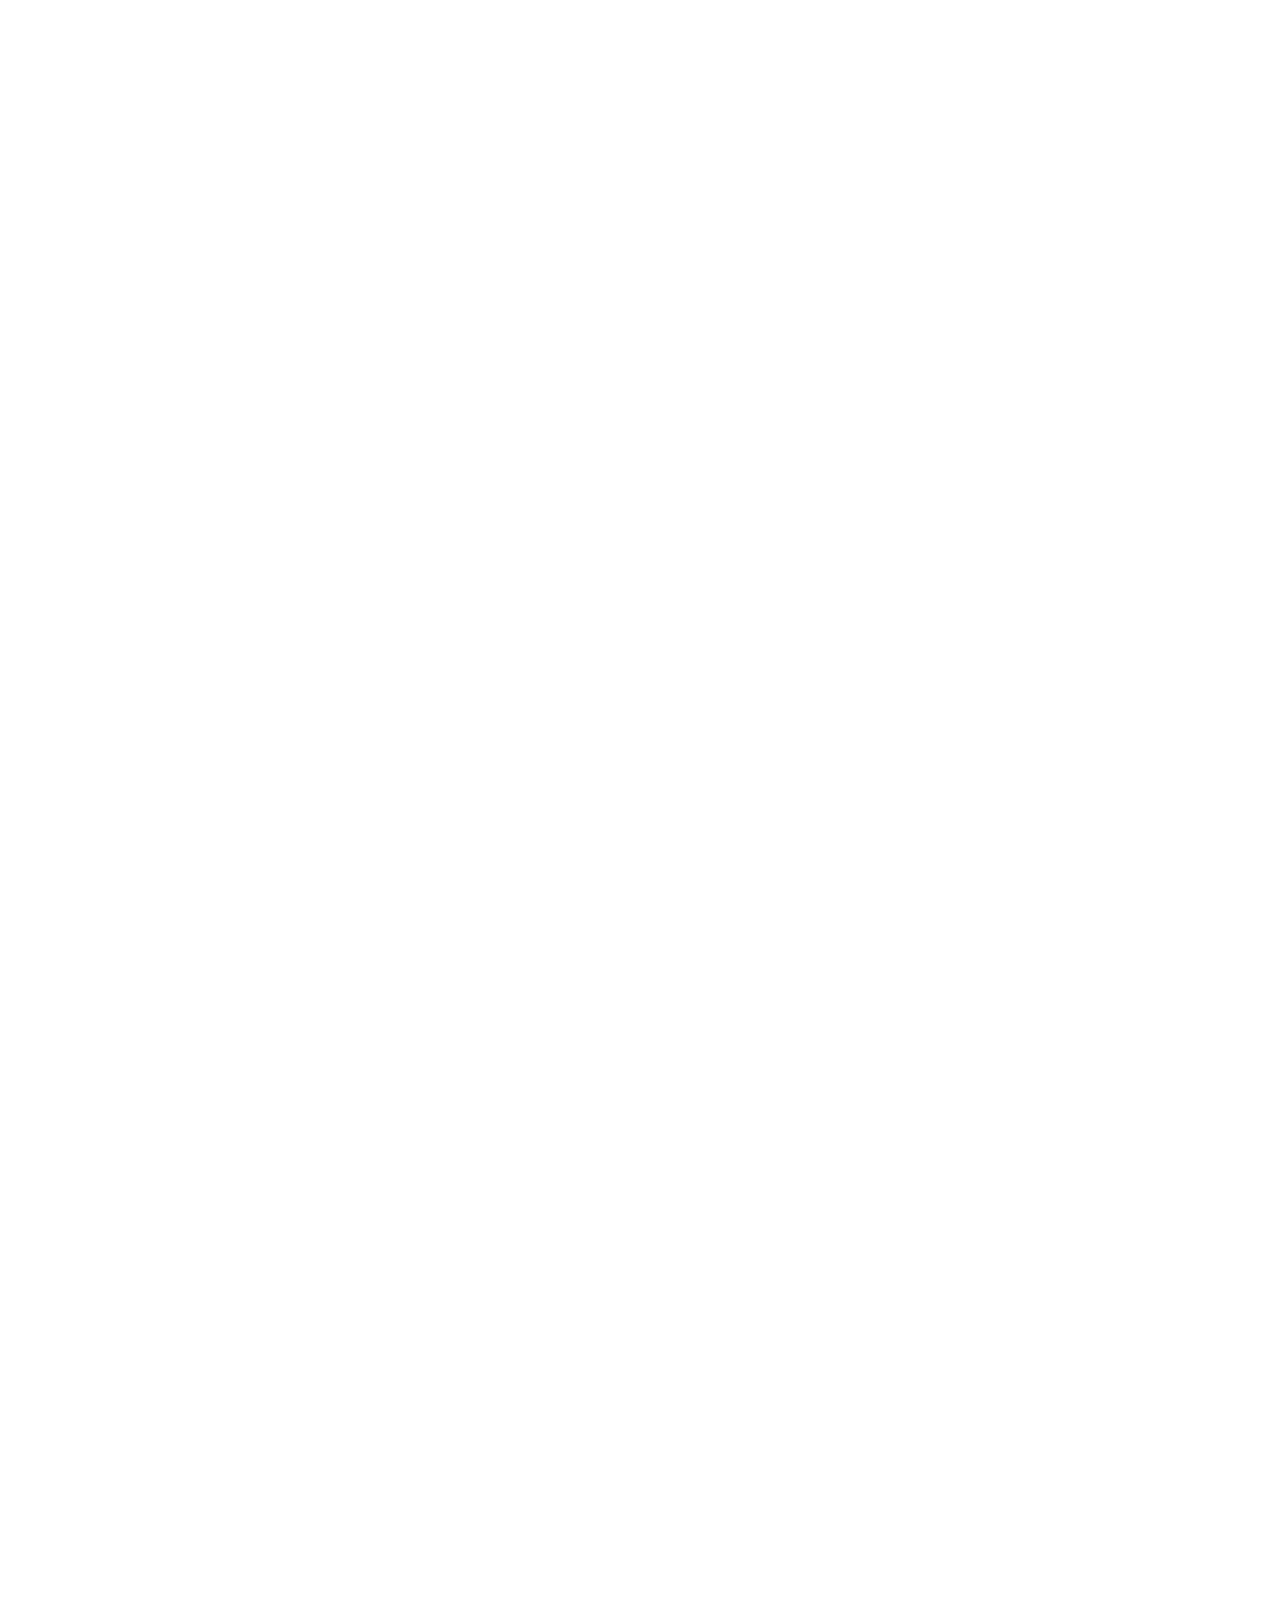
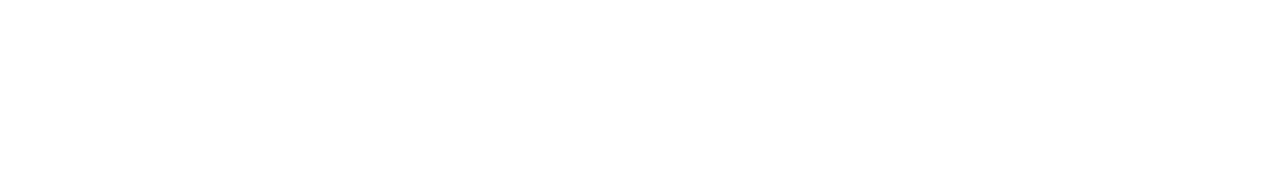
==== commit 09c49c72: "modified: course.html file add extra packages to the file. merge to master branch" ====
--- a/courses.html
+++ b/courses.html
@@ -347,6 +347,238 @@
         </div>
     </div>
 
+    <!-- Multimedia start -->
+    <div class="container-xxl py-5">
+        <div class="container">
+            <div class="text-center wow fadeInUp" data-wow-delay="0.1s" style="visibility: visible; animation-delay: 0.1s; animation-name: fadeInUp;">
+                <h6 class="section-title text-center text-primary text-uppercase">KachiTech Institute Courses</h6>
+                <h1 class="mb-5">MultiMedia <span class="text-primary text-uppercase">PACKAGE</span></h1>
+            </div>
+            <div class="row g-4">
+                <div class="col-lg-4 col-md-6 wow fadeInUp" data-wow-delay="0.1s" style="visibility: visible; animation-delay: 0.1s; animation-name: fadeInUp;">
+                    <div class="room-item shadow rounded overflow-hidden">
+                        <div class="position-relative">
+                            <img class="img-fluid" src="img/Courses/hacking.jpg" alt="">
+                            
+                            <small class="position-absolute start-0 top-100 translate-middle-y bg-primary text-white rounded py-1 px-3 ms-4">TECH PACKAGE</small>
+                            
+                        </div>
+                        <div class="p-4 mt-2">
+                            <div class="d-flex justify-content-between mb-3">
+                                <h5 class="mb-0">DATA ANALYSIS</h5>
+                                <div class="ps-2">
+                                    <small class="fa fa-star text-primary"></small>
+                                    <small class="fa fa-star text-primary"></small>
+                                    <small class="fa fa-star text-primary"></small>
+                                    <small class="fa fa-star text-primary"></small>
+                                    <small class="fa fa-star text-primary"></small>
+                                </div>
+                            </div>
+                            <div class="d-flex mb-3">
+                                
+                                <small class="border-end me-3 pe-3"><i class="fa fa-check text-primary me-2"></i>Excel</small>
+                                <small class="border-end me-3 pe-3"><i class="fa fa-check text-primary me-2"></i>MySQL</small>
+                                <small class="border-end me-3 pe-3"><i class="fa fa-check text-primary me-2"></i>Python</small>
+
+                                
+                            </div>
+                            <p class="text-body mb-3">Tech skill required for a strong analytics career using Excel</p>
+                            <div class="d-flex justify-content-between">
+                                <a class="btn btn-sm btn-primary rounded py-2 px-4" href="">ENROL NOW</a>
+                                <a class="btn btn-sm btn-dark rounded py-2 px-4" href="">ENQUIRE</a>
+                            </div>
+                        </div>
+                    </div>
+                </div>
+                <div class="col-lg-4 col-md-6 wow fadeInUp" data-wow-delay="0.3s" style="visibility: visible; animation-delay: 0.3s; animation-name: fadeInUp;">
+                    <div class="room-item shadow rounded overflow-hidden">
+                        <div class="position-relative">
+                            <img class="img-fluid" src="img/Courses/hacking.jpg" alt="">
+                            
+                            <small class="position-absolute start-0 top-100 translate-middle-y bg-primary text-white rounded py-1 px-3 ms-4">TECH PACKAGE</small>
+                            
+                        </div>
+                        <div class="p-4 mt-2">
+                            <div class="d-flex justify-content-between mb-3">
+                                <h5 class="mb-0">Graphics Design</h5>
+                                <div class="ps-2">
+                                    <small class="fa fa-star text-primary"></small>
+                                    <small class="fa fa-star text-primary"></small>
+                                    <small class="fa fa-star text-primary"></small>
+                                    <small class="fa fa-star text-primary"></small>
+                                    <small class="fa fa-star text-primary"></small>
+                                </div>
+                            </div>
+                            <div class="d-flex mb-3">
+                                
+                                <small class="border-end me-3 pe-3"><i class="fa fa-check text-primary me-2"></i>CorelDraw</small>
+                                <small class="border-end me-3 pe-3"><i class="fa fa-check text-primary me-2"></i>Adobe Packages</small>                                
+                            </div>
+                            <p class="text-body mb-3">Tech skill required for a strong analytics career using Excel</p>
+                            <div class="d-flex justify-content-between">
+                                <a class="btn btn-sm btn-primary rounded py-2 px-4" href="">ENROL NOW</a>
+                                <a class="btn btn-sm btn-dark rounded py-2 px-4" href="">ENQUIRE</a>
+                            </div>
+                        </div>
+                    </div>
+                </div>
+                <div class="col-lg-4 col-md-6 wow fadeInUp" data-wow-delay="0.6s" style="visibility: visible; animation-delay: 0.6s; animation-name: fadeInUp;">
+                    <div class="room-item shadow rounded overflow-hidden">
+                        <div class="position-relative">
+                            <img class="img-fluid" src="img/Courses/hacking.jpg" alt="">
+                            
+                            <small class="position-absolute start-0 top-100 translate-middle-y bg-primary text-white rounded py-1 px-3 ms-4">TECH PACKAGE</small>
+                            
+                        </div>
+                        <div class="p-4 mt-2">
+                            <div class="d-flex justify-content-between mb-3">
+                                <h5 class="mb-0">UI / UX DESIGN</h5>
+                                <div class="ps-2">
+                                    <small class="fa fa-star text-primary"></small>
+                                    <small class="fa fa-star text-primary"></small>
+                                    <small class="fa fa-star text-primary"></small>
+                                    <small class="fa fa-star text-primary"></small>
+                                    <small class="fa fa-star text-primary"></small>
+                                </div>
+                            </div>
+                            <div class="d-flex mb-3">
+                                
+                                <small class="border-end me-3 pe-3"><i class="fa fa-check text-primary me-2"></i>Excel</small>
+                                <small class="border-end me-3 pe-3"><i class="fa fa-check text-primary me-2"></i>MySQL</small>
+                                <small class="border-end me-3 pe-3"><i class="fa fa-check text-primary me-2"></i>Python</small>
+
+                                
+                            </div>
+                            <p class="text-body mb-3">Tech skill required for a strong analytics career using Excel</p>
+                            <div class="d-flex justify-content-between">
+                                <a class="btn btn-sm btn-primary rounded py-2 px-4" href="">ENROL NOW</a>
+                                <a class="btn btn-sm btn-dark rounded py-2 px-4" href="">ENQUIRE</a>
+                            </div>
+                        </div>
+                    </div>
+                </div>
+            </div>
+        </div>
+    </div>
+    <!-- Multimedia End -->
+
+    <!-- kiddies start -->
+
+    <div class="container-xxl py-5">
+        <div class="container">
+            <div class="text-center wow fadeInUp" data-wow-delay="0.1s" style="visibility: visible; animation-delay: 0.1s; animation-name: fadeInUp;">
+                <h6 class="section-title text-center text-primary text-uppercase">KachiTech Institute Courses</h6>
+                <h1 class="mb-5">Kiddies <span class="text-primary text-uppercase">PACKAGE</span></h1>
+            </div>
+            <div class="row g-4">
+                <div class="col-lg-4 col-md-6 wow fadeInUp" data-wow-delay="0.1s" style="visibility: visible; animation-delay: 0.1s; animation-name: fadeInUp;">
+                    <div class="room-item shadow rounded overflow-hidden">
+                        <div class="position-relative">
+                            <img class="img-fluid" src="img/Courses/hacking.jpg" alt="">
+                            
+                            <small class="position-absolute start-0 top-100 translate-middle-y bg-primary text-white rounded py-1 px-3 ms-4">TECH PACKAGE</small>
+                            
+                        </div>
+                        <div class="p-4 mt-2">
+                            <div class="d-flex justify-content-between mb-3">
+                                <h5 class="mb-0">DATA ANALYSIS</h5>
+                                <div class="ps-2">
+                                    <small class="fa fa-star text-primary"></small>
+                                    <small class="fa fa-star text-primary"></small>
+                                    <small class="fa fa-star text-primary"></small>
+                                    <small class="fa fa-star text-primary"></small>
+                                    <small class="fa fa-star text-primary"></small>
+                                </div>
+                            </div>
+                            <div class="d-flex mb-3">
+                                
+                                <small class="border-end me-3 pe-3"><i class="fa fa-check text-primary me-2"></i>Excel</small>
+                                <small class="border-end me-3 pe-3"><i class="fa fa-check text-primary me-2"></i>MySQL</small>
+                                <small class="border-end me-3 pe-3"><i class="fa fa-check text-primary me-2"></i>Python</small>
+
+                                
+                            </div>
+                            <p class="text-body mb-3">Tech skill required for a strong analytics career using Excel</p>
+                            <div class="d-flex justify-content-between">
+                                <a class="btn btn-sm btn-primary rounded py-2 px-4" href="">ENROL NOW</a>
+                                <a class="btn btn-sm btn-dark rounded py-2 px-4" href="">ENQUIRE</a>
+                            </div>
+                        </div>
+                    </div>
+                </div>
+                <div class="col-lg-4 col-md-6 wow fadeInUp" data-wow-delay="0.3s" style="visibility: visible; animation-delay: 0.3s; animation-name: fadeInUp;">
+                    <div class="room-item shadow rounded overflow-hidden">
+                        <div class="position-relative">
+                            <img class="img-fluid" src="img/Courses/hacking.jpg" alt="">
+                            
+                            <small class="position-absolute start-0 top-100 translate-middle-y bg-primary text-white rounded py-1 px-3 ms-4">TECH PACKAGE</small>
+                            
+                        </div>
+                        <div class="p-4 mt-2">
+                            <div class="d-flex justify-content-between mb-3">
+                                <h5 class="mb-0">Graphics Design</h5>
+                                <div class="ps-2">
+                                    <small class="fa fa-star text-primary"></small>
+                                    <small class="fa fa-star text-primary"></small>
+                                    <small class="fa fa-star text-primary"></small>
+                                    <small class="fa fa-star text-primary"></small>
+                                    <small class="fa fa-star text-primary"></small>
+                                </div>
+                            </div>
+                            <div class="d-flex mb-3">
+                                
+                                <small class="border-end me-3 pe-3"><i class="fa fa-check text-primary me-2"></i>CorelDraw</small>
+                                <small class="border-end me-3 pe-3"><i class="fa fa-check text-primary me-2"></i>Adobe Packages</small>                                
+                            </div>
+                            <p class="text-body mb-3">Tech skill required for a strong analytics career using Excel</p>
+                            <div class="d-flex justify-content-between">
+                                <a class="btn btn-sm btn-primary rounded py-2 px-4" href="">ENROL NOW</a>
+                                <a class="btn btn-sm btn-dark rounded py-2 px-4" href="">ENQUIRE</a>
+                            </div>
+                        </div>
+                    </div>
+                </div>
+                <div class="col-lg-4 col-md-6 wow fadeInUp" data-wow-delay="0.6s" style="visibility: visible; animation-delay: 0.6s; animation-name: fadeInUp;">
+                    <div class="room-item shadow rounded overflow-hidden">
+                        <div class="position-relative">
+                            <img class="img-fluid" src="img/Courses/hacking.jpg" alt="">
+                            
+                            <small class="position-absolute start-0 top-100 translate-middle-y bg-primary text-white rounded py-1 px-3 ms-4">TECH PACKAGE</small>
+                            
+                        </div>
+                        <div class="p-4 mt-2">
+                            <div class="d-flex justify-content-between mb-3">
+                                <h5 class="mb-0">UI / UX DESIGN</h5>
+                                <div class="ps-2">
+                                    <small class="fa fa-star text-primary"></small>
+                                    <small class="fa fa-star text-primary"></small>
+                                    <small class="fa fa-star text-primary"></small>
+                                    <small class="fa fa-star text-primary"></small>
+                                    <small class="fa fa-star text-primary"></small>
+                                </div>
+                            </div>
+                            <div class="d-flex mb-3">
+                                
+                                <small class="border-end me-3 pe-3"><i class="fa fa-check text-primary me-2"></i>Excel</small>
+                                <small class="border-end me-3 pe-3"><i class="fa fa-check text-primary me-2"></i>MySQL</small>
+                                <small class="border-end me-3 pe-3"><i class="fa fa-check text-primary me-2"></i>Python</small>
+
+                                
+                            </div>
+                            <p class="text-body mb-3">Tech skill required for a strong analytics career using Excel</p>
+                            <div class="d-flex justify-content-between">
+                                <a class="btn btn-sm btn-primary rounded py-2 px-4" href="">ENROL NOW</a>
+                                <a class="btn btn-sm btn-dark rounded py-2 px-4" href="">ENQUIRE</a>
+                            </div>
+                        </div>
+                    </div>
+                </div>
+            </div>
+        </div>
+    </div>
+
+    <!-- kiddies End -->
+
     <!-- Footer Start -->
     <div class="container-fluid bg-dark text-light footer pt-5 mt-5 wow fadeIn" data-wow-delay="0.1s">
         <div class="container py-5">
--- a/css/style.css
+++ b/css/style.css
@@ -167,7 +167,7 @@
 @media (max-width: 768px) {
     #header-carousel .carousel-item {
         position: relative;
-        min-height: 450px;
+        min-height: 250px;
     }
     
     #header-carousel .carousel-item img {
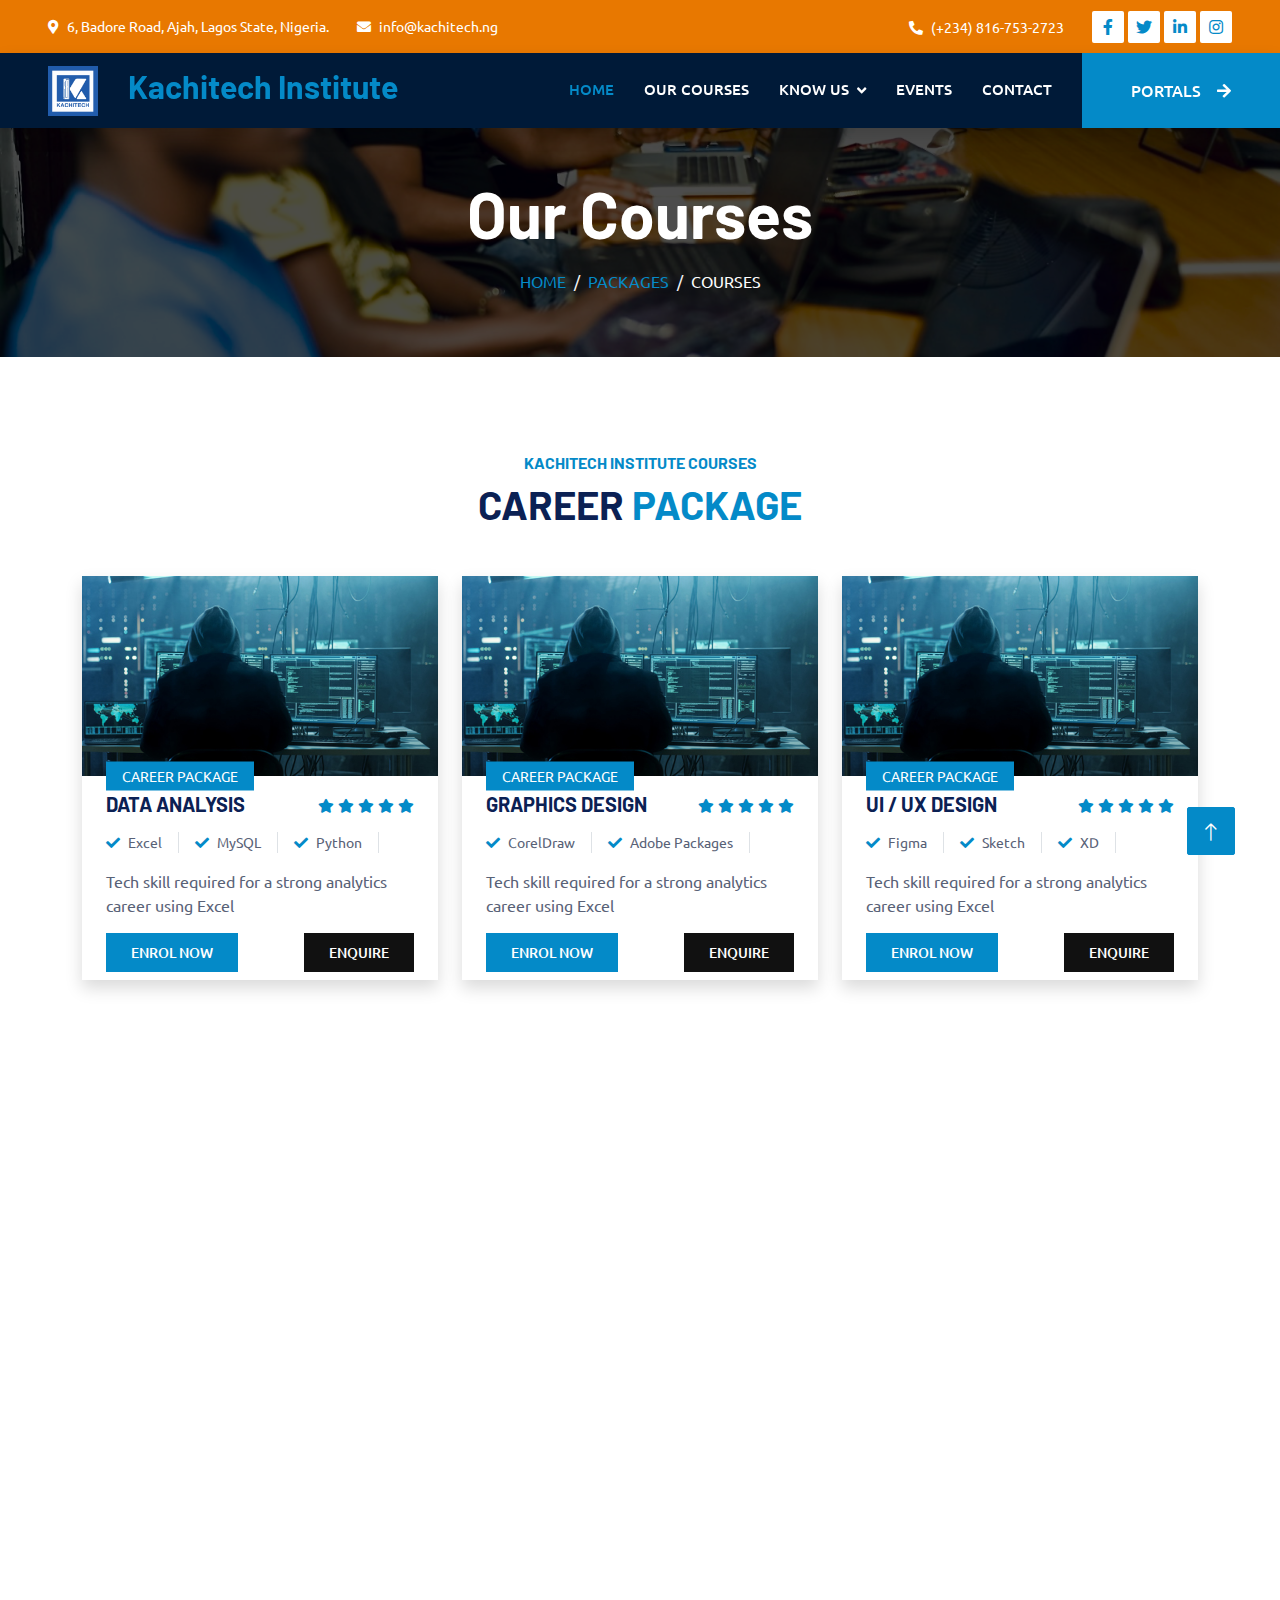
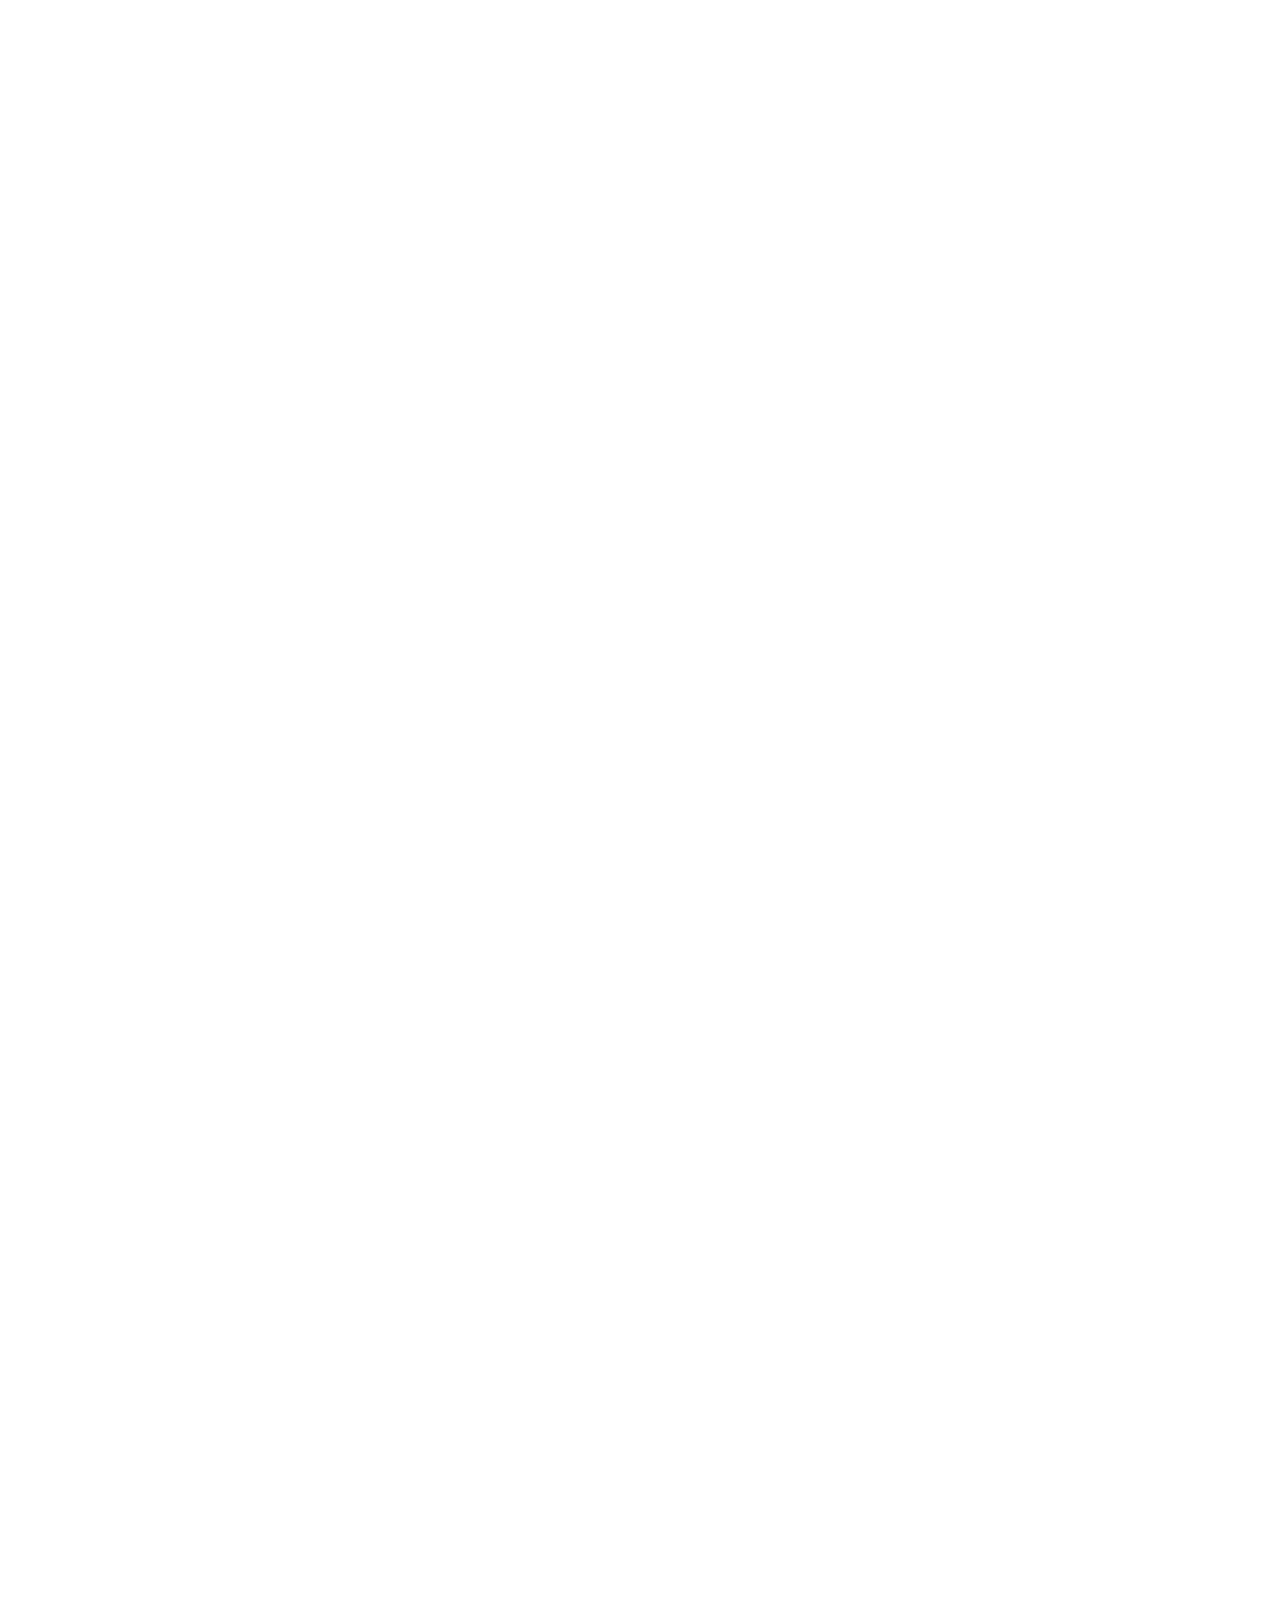
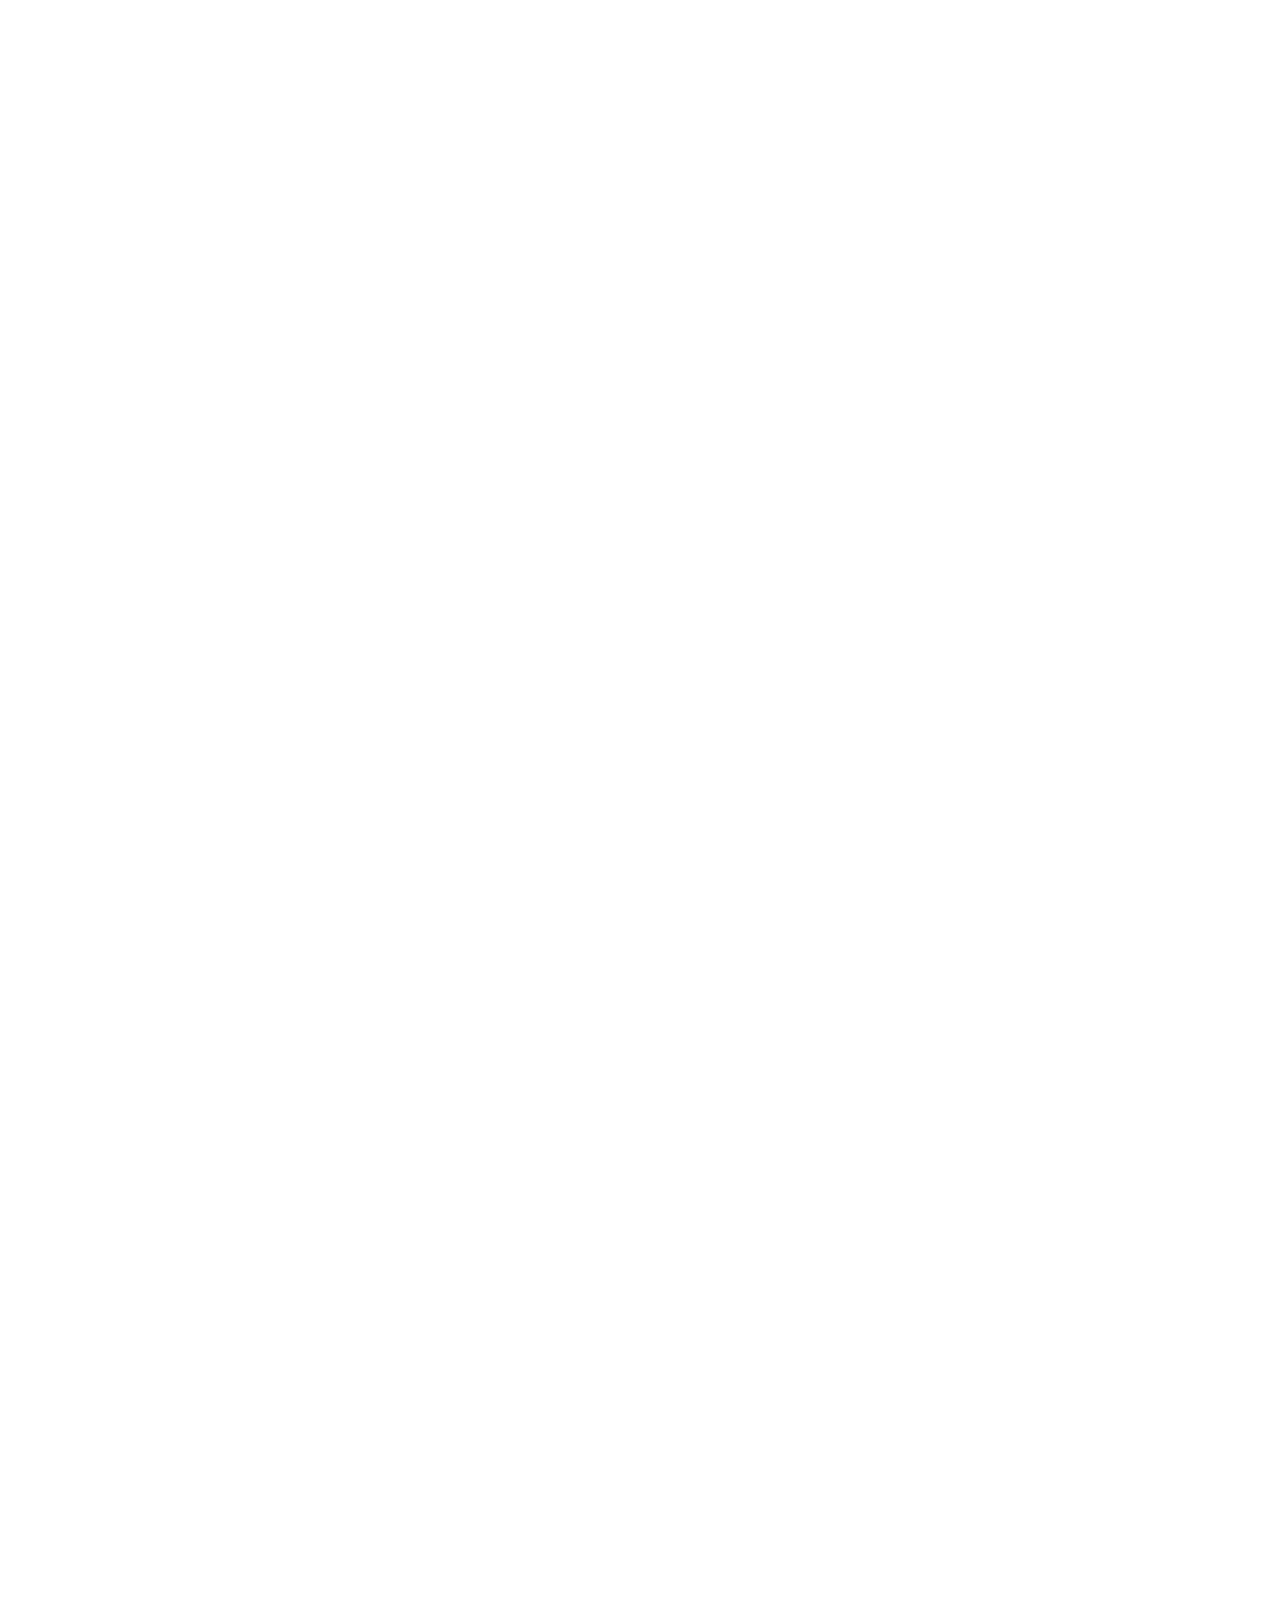
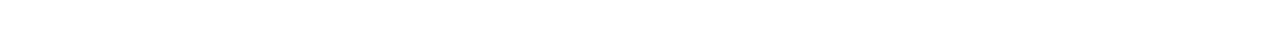
==== commit 44c019cd: "changed the footer bg-image" ====
--- a/courses.html
+++ b/courses.html
@@ -105,7 +105,7 @@
 
 
     <!-- Page Header Start -->
-    <div class="container-fluid page-header mb-5 p-0" style="background-image: url(img/k1.jpg);">
+    <div class="container-fluid page-header mb-5 p-0" style="background-image: url(img/k1.jpg)";>
         <div class="container-fluid page-header-inner py-5">
             <div class="container text-center">
                 <h1 class="display-3 text-white mb-3 animated slideInDown">Our Courses</h1>
@@ -216,9 +216,117 @@
                             </div>
                             <div class="d-flex mb-3">
                                 
-                                <small class="border-end me-3 pe-3"><i class="fa fa-check text-primary me-2"></i>Excel</small>
-                                <small class="border-end me-3 pe-3"><i class="fa fa-check text-primary me-2"></i>MySQL</small>
-                                <small class="border-end me-3 pe-3"><i class="fa fa-check text-primary me-2"></i>Python</small>
+                                <small class="border-end me-3 pe-3"><i class="fa fa-check text-primary me-2"></i>Figma</small>
+                                <small class="border-end me-3 pe-3"><i class="fa fa-check text-primary me-2"></i>Sketch</small>
+                                <small class="border-end me-3 pe-3"><i class="fa fa-check text-primary me-2"></i>XD</small>
+
+                                
+                            </div>
+                            <p class="text-body mb-3">Tech skill required for a strong analytics career using Excel</p>
+                            <div class="d-flex justify-content-between">
+                                <a class="btn btn-sm btn-primary rounded py-2 px-4" href="">ENROL NOW</a>
+                                <a class="btn btn-sm btn-dark rounded py-2 px-4" href="">ENQUIRE</a>
+                            </div>
+                        </div>
+                    </div>
+                </div>
+                
+              
+
+                <div class="col-lg-4 col-md-6 wow fadeInUp" data-wow-delay="0.1s" style="visibility: visible; animation-delay: 0.1s; animation-name: fadeInUp;">
+                    <div class="room-item shadow rounded overflow-hidden">
+                        <div class="position-relative">
+                            <img class="img-fluid" src="img/Courses/hacking.jpg" alt="">
+                            
+                            <small class="position-absolute start-0 top-100 translate-middle-y bg-primary text-white rounded py-1 px-3 ms-4">CAREER PACKAGE</small>
+                            
+                        </div>
+                        <div class="p-4 mt-2">
+                            <div class="d-flex justify-content-between mb-3">
+                                <h5 class="mb-0">DIGITAL MARKETING</h5>
+                                <div class="ps-2">
+                                    <small class="fa fa-star text-primary"></small>
+                                    <small class="fa fa-star text-primary"></small>
+                                    <small class="fa fa-star text-primary"></small>
+                                    <small class="fa fa-star text-primary"></small>
+                                    <small class="fa fa-star text-primary"></small>
+                                </div>
+                            </div>
+                            <div class="d-flex mb-3">
+                                
+                                <small class="border-end me-3 pe-3"><i class="fa fa-check text-primary me-2"></i>SEO</small>
+                                <small class="border-end me-3 pe-3"><i class="fa fa-check text-primary me-2"></i>Social Media Ads</small>
+                                <small class="border-end me-3 pe-3"><i class="fa fa-check text-primary me-2"></i>Email Marketing</small>
+
+                                
+                            </div>
+                            <p class="text-body mb-3">Tech skill required for a strong analytics career using Excel</p>
+                            <div class="d-flex justify-content-between">
+                                <a class="btn btn-sm btn-primary rounded py-2 px-4" href="">ENROL NOW</a>
+                                <a class="btn btn-sm btn-dark rounded py-2 px-4" href="">ENQUIRE</a>
+                            </div>
+                        </div>
+                    </div>
+                </div>
+                <div class="col-lg-4 col-md-6 wow fadeInUp" data-wow-delay="0.1s" style="visibility: visible; animation-delay: 0.1s; animation-name: fadeInUp;">
+                    <div class="room-item shadow rounded overflow-hidden">
+                        <div class="position-relative">
+                            <img class="img-fluid" src="img/Courses/hacking.jpg" alt="">
+                            
+                            <small class="position-absolute start-0 top-100 translate-middle-y bg-primary text-white rounded py-1 px-3 ms-4">CAREER PACKAGE</small>
+                            
+                        </div>
+                        <div class="p-4 mt-2">
+                            <div class="d-flex justify-content-between mb-3">
+                                <h5 class="mb-0">DESKTOP PUBLISHING</h5>
+                                <div class="ps-2">
+                                    <small class="fa fa-star text-primary"></small>
+                                    <small class="fa fa-star text-primary"></small>
+                                    <small class="fa fa-star text-primary"></small>
+                                    <small class="fa fa-star text-primary"></small>
+                                    <small class="fa fa-star text-primary"></small>
+                                </div>
+                            </div>
+                            <div class="d-flex mb-3">
+                                
+                                <small class="border-end me-3 pe-3"><i class="fa fa-check text-primary me-2"></i>Word Processing</small>
+                                <small class="border-end me-3 pe-3"><i class="fa fa-check text-primary me-2"></i>Microsoft Office</small>
+                                <small class="border-end me-3 pe-3"><i class="fa fa-check text-primary me-2"></i>CoralDraw</small>
+
+                                
+                            </div>
+                            <p class="text-body mb-3">Tech skill required for a strong analytics career using Excel</p>
+                            <div class="d-flex justify-content-between">
+                                <a class="btn btn-sm btn-primary rounded py-2 px-4" href="">ENROL NOW</a>
+                                <a class="btn btn-sm btn-dark rounded py-2 px-4" href="">ENQUIRE</a>
+                            </div>
+                        </div>
+                    </div>
+                </div>
+                <div class="col-lg-4 col-md-6 wow fadeInUp" data-wow-delay="0.1s" style="visibility: visible; animation-delay: 0.1s; animation-name: fadeInUp;">
+                    <div class="room-item shadow rounded overflow-hidden">
+                        <div class="position-relative">
+                            <img class="img-fluid" src="img/Courses/hacking.jpg" alt="">
+                            
+                            <small class="position-absolute start-0 top-100 translate-middle-y bg-primary text-white rounded py-1 px-3 ms-4">CAREER PACKAGE</small>
+                            
+                        </div>
+                        <div class="p-4 mt-2">
+                            <div class="d-flex justify-content-between mb-3">
+                                <h5 class="mb-0">Product Management</h5>
+                                <div class="ps-2">
+                                    <small class="fa fa-star text-primary"></small>
+                                    <small class="fa fa-star text-primary"></small>
+                                    <small class="fa fa-star text-primary"></small>
+                                    <small class="fa fa-star text-primary"></small>
+                                    <small class="fa fa-star text-primary"></small>
+                                </div>
+                            </div>
+                            <div class="d-flex mb-3">
+                                
+                                <small class="border-end me-3 pe-3"><i class="fa fa-check text-primary me-2"></i>Agile</small>
+                                <small class="border-end me-3 pe-3"><i class="fa fa-check text-primary me-2"></i>SWOT</small>
+                                <small class="border-end me-3 pe-3"><i class="fa fa-check text-primary me-2"></i>PRODUCT LIFE CYCLE</small>
 
                                 
                             </div>
@@ -241,6 +349,7 @@
                 <h1 class="mb-5">TECH <span class="text-primary text-uppercase">PACKAGE</span></h1>
             </div>
             <div class="row g-4">
+                
                 <div class="col-lg-4 col-md-6 wow fadeInUp" data-wow-delay="0.1s" style="visibility: visible; animation-delay: 0.1s; animation-name: fadeInUp;">
                     <div class="room-item shadow rounded overflow-hidden">
                         <div class="position-relative">
@@ -251,32 +360,102 @@
                         </div>
                         <div class="p-4 mt-2">
                             <div class="d-flex justify-content-between mb-3">
-                                <h5 class="mb-0">DATA ANALYSIS</h5>
-                                <div class="ps-2">
-                                    <small class="fa fa-star text-primary"></small>
-                                    <small class="fa fa-star text-primary"></small>
-                                    <small class="fa fa-star text-primary"></small>
-                                    <small class="fa fa-star text-primary"></small>
-                                    <small class="fa fa-star text-primary"></small>
-                                </div>
-                            </div>
-                            <div class="d-flex mb-3">
-                                
-                                <small class="border-end me-3 pe-3"><i class="fa fa-check text-primary me-2"></i>Excel</small>
+                                <h5 class="mb-0">Website Design</h5>
+                                <div class="ps-2">
+                                    <small class="fa fa-star text-primary"></small>
+                                    <small class="fa fa-star text-primary"></small>
+                                    <small class="fa fa-star text-primary"></small>
+                                    <small class="fa fa-star text-primary"></small>
+                                    <small class="fa fa-star text-primary"></small>
+                                </div>
+                            </div>
+                            <div class="d-flex mb-3">
+                                
+                                <small class="border-end me-3 pe-3"><i class="fa fa-check text-primary me-2"></i>WordPress</small>
+                                <small class="border-end me-3 pe-3"><i class="fa fa-check text-primary me-2"></i>Graphics</small>
+                                <small class="border-end me-3 pe-3"><i class="fa fa-check text-primary me-2"></i>SEO</small>
+
+                                
+                            </div>
+                            <p class="text-body mb-3">Tech skill required for a strong analytics career using Excel</p>
+                            <div class="d-flex justify-content-between">
+                                <a class="btn btn-sm btn-primary rounded py-2 px-4" href="">ENROL NOW</a>
+                                <a class="btn btn-sm btn-dark rounded py-2 px-4" href="">ENQUIRE</a>
+                            </div>
+                        </div>
+                    </div>
+                </div>
+               
+                <div class="col-lg-4 col-md-6 wow fadeInUp" data-wow-delay="0.3s" style="visibility: visible; animation-delay: 0.3s; animation-name: fadeInUp;">
+                    <div class="room-item shadow rounded overflow-hidden">
+                        <div class="position-relative">
+                            <img class="img-fluid" src="img/Courses/hacking.jpg" alt="">
+                            
+                            <small class="position-absolute start-0 top-100 translate-middle-y bg-primary text-white rounded py-1 px-3 ms-4">TECH PACKAGE</small>
+                            
+                        </div>
+                        <div class="p-4 mt-2">
+                            <div class="d-flex justify-content-between mb-3">
+                                <h5 class="mb-0">FrontEnd Development</h5>
+                                <div class="ps-2">
+                                    <small class="fa fa-star text-primary"></small>
+                                    <small class="fa fa-star text-primary"></small>
+                                    <small class="fa fa-star text-primary"></small>
+                                    <small class="fa fa-star text-primary"></small>
+                                    <small class="fa fa-star text-primary"></small>
+                                </div>
+                            </div>
+                            <div class="d-flex mb-3">
+                                
+                                <small class="border-end me-3 pe-3"><i class="fa fa-check text-primary me-2"></i>HTML & CSS</small>
+                                <small class="border-end me-3 pe-3"><i class="fa fa-check text-primary me-2"></i>JAVASCRIPT</small>
+                                <small class="border-end me-3 pe-3"><i class="fa fa-check text-primary me-2"></i>BOOTSTRAP</small> 
+                            </div>
+                            <p class="text-body mb-3">Tech skill required for a strong analytics career using Excel</p>
+                            <div class="d-flex justify-content-between">
+                                <a class="btn btn-sm btn-primary rounded py-2 px-4" href="">ENROL NOW</a>
+                                <a class="btn btn-sm btn-dark rounded py-2 px-4" href="">ENQUIRE</a>
+                            </div>
+                        </div>
+                    </div>
+                </div>
+                <div class="col-lg-4 col-md-6 wow fadeInUp" data-wow-delay="0.6s" style="visibility: visible; animation-delay: 0.6s; animation-name: fadeInUp;">
+                    <div class="room-item shadow rounded overflow-hidden">
+                        <div class="position-relative">
+                            <img class="img-fluid" src="img/Courses/hacking.jpg" alt="">
+                            
+                            <small class="position-absolute start-0 top-100 translate-middle-y bg-primary text-white rounded py-1 px-3 ms-4">TECH PACKAGE</small>
+                            
+                        </div>
+                        <div class="p-4 mt-2">
+                            <div class="d-flex justify-content-between mb-3">
+                                <h5 class="mb-0">BackEnd Development</h5>
+                                <div class="ps-2">
+                                    <small class="fa fa-star text-primary"></small>
+                                    <small class="fa fa-star text-primary"></small>
+                                    <small class="fa fa-star text-primary"></small>
+                                    <small class="fa fa-star text-primary"></small>
+                                    <small class="fa fa-star text-primary"></small>
+                                </div>
+                            </div>
+                            <div class="d-flex mb-3">
+                                
+                                <small class="border-end me-3 pe-3"><i class="fa fa-check text-primary me-2"></i>PYTHON/PHP</small>
                                 <small class="border-end me-3 pe-3"><i class="fa fa-check text-primary me-2"></i>MySQL</small>
-                                <small class="border-end me-3 pe-3"><i class="fa fa-check text-primary me-2"></i>Python</small>
-
-                                
-                            </div>
-                            <p class="text-body mb-3">Tech skill required for a strong analytics career using Excel</p>
-                            <div class="d-flex justify-content-between">
-                                <a class="btn btn-sm btn-primary rounded py-2 px-4" href="">ENROL NOW</a>
-                                <a class="btn btn-sm btn-dark rounded py-2 px-4" href="">ENQUIRE</a>
-                            </div>
-                        </div>
-                    </div>
-                </div>
-                <div class="col-lg-4 col-md-6 wow fadeInUp" data-wow-delay="0.3s" style="visibility: visible; animation-delay: 0.3s; animation-name: fadeInUp;">
+                                <small class="border-end me-3 pe-3"><i class="fa fa-check text-primary me-2"></i>DJANGO/LARAVEL</small>
+
+                                
+                            </div>
+                            <p class="text-body mb-3">Tech skill required for a strong analytics career using Excel</p>
+                            <div class="d-flex justify-content-between">
+                                <a class="btn btn-sm btn-primary rounded py-2 px-4" href="">ENROL NOW</a>
+                                <a class="btn btn-sm btn-dark rounded py-2 px-4" href="">ENQUIRE</a>
+                            </div>
+                        </div>
+                    </div>
+                </div>
+
+                <div class="col-lg-4 col-md-6 wow fadeInUp" data-wow-delay="0.1s" style="visibility: visible; animation-delay: 0.1s; animation-name: fadeInUp;">
                     <div class="room-item shadow rounded overflow-hidden">
                         <div class="position-relative">
                             <img class="img-fluid" src="img/Courses/hacking.jpg" alt="">
@@ -286,29 +465,32 @@
                         </div>
                         <div class="p-4 mt-2">
                             <div class="d-flex justify-content-between mb-3">
-                                <h5 class="mb-0">Graphics Design</h5>
-                                <div class="ps-2">
-                                    <small class="fa fa-star text-primary"></small>
-                                    <small class="fa fa-star text-primary"></small>
-                                    <small class="fa fa-star text-primary"></small>
-                                    <small class="fa fa-star text-primary"></small>
-                                    <small class="fa fa-star text-primary"></small>
-                                </div>
-                            </div>
-                            <div class="d-flex mb-3">
-                                
-                                <small class="border-end me-3 pe-3"><i class="fa fa-check text-primary me-2"></i>CorelDraw</small>
-                                <small class="border-end me-3 pe-3"><i class="fa fa-check text-primary me-2"></i>Adobe Packages</small>                                
-                            </div>
-                            <p class="text-body mb-3">Tech skill required for a strong analytics career using Excel</p>
-                            <div class="d-flex justify-content-between">
-                                <a class="btn btn-sm btn-primary rounded py-2 px-4" href="">ENROL NOW</a>
-                                <a class="btn btn-sm btn-dark rounded py-2 px-4" href="">ENQUIRE</a>
-                            </div>
-                        </div>
-                    </div>
-                </div>
-                <div class="col-lg-4 col-md-6 wow fadeInUp" data-wow-delay="0.6s" style="visibility: visible; animation-delay: 0.6s; animation-name: fadeInUp;">
+                                <h5 class="mb-0">FullStack Development</h5>
+                                <div class="ps-2">
+                                    <small class="fa fa-star text-primary"></small>
+                                    <small class="fa fa-star text-primary"></small>
+                                    <small class="fa fa-star text-primary"></small>
+                                    <small class="fa fa-star text-primary"></small>
+                                    <small class="fa fa-star text-primary"></small>
+                                </div>
+                            </div>
+                            <div class="d-flex mb-3">
+                                
+                                <small class="border-end me-3 pe-3"><i class="fa fa-check text-primary me-2"></i>FrontEnd</small>
+                                <small class="border-end me-3 pe-3"><i class="fa fa-check text-primary me-2"></i>BackEnd</small>
+                                <small class="border-end me-3 pe-3"><i class="fa fa-check text-primary me-2"></i>DataBase</small>
+
+                                
+                            </div>
+                            <p class="text-body mb-3">Tech skill required for a strong analytics career using Excel</p>
+                            <div class="d-flex justify-content-between">
+                                <a class="btn btn-sm btn-primary rounded py-2 px-4" href="">ENROL NOW</a>
+                                <a class="btn btn-sm btn-dark rounded py-2 px-4" href="">ENQUIRE</a>
+                            </div>
+                        </div>
+                    </div>
+                </div>
+                <div class="col-lg-4 col-md-6 wow fadeInUp" data-wow-delay="0.1s" style="visibility: visible; animation-delay: 0.1s; animation-name: fadeInUp;">
                     <div class="room-item shadow rounded overflow-hidden">
                         <div class="position-relative">
                             <img class="img-fluid" src="img/Courses/hacking.jpg" alt="">
@@ -318,34 +500,145 @@
                         </div>
                         <div class="p-4 mt-2">
                             <div class="d-flex justify-content-between mb-3">
-                                <h5 class="mb-0">UI / UX DESIGN</h5>
-                                <div class="ps-2">
-                                    <small class="fa fa-star text-primary"></small>
-                                    <small class="fa fa-star text-primary"></small>
-                                    <small class="fa fa-star text-primary"></small>
-                                    <small class="fa fa-star text-primary"></small>
-                                    <small class="fa fa-star text-primary"></small>
-                                </div>
-                            </div>
-                            <div class="d-flex mb-3">
-                                
-                                <small class="border-end me-3 pe-3"><i class="fa fa-check text-primary me-2"></i>Excel</small>
-                                <small class="border-end me-3 pe-3"><i class="fa fa-check text-primary me-2"></i>MySQL</small>
-                                <small class="border-end me-3 pe-3"><i class="fa fa-check text-primary me-2"></i>Python</small>
-
-                                
-                            </div>
-                            <p class="text-body mb-3">Tech skill required for a strong analytics career using Excel</p>
-                            <div class="d-flex justify-content-between">
-                                <a class="btn btn-sm btn-primary rounded py-2 px-4" href="">ENROL NOW</a>
-                                <a class="btn btn-sm btn-dark rounded py-2 px-4" href="">ENQUIRE</a>
-                            </div>
-                        </div>
-                    </div>
-                </div>
+                                <h5 class="mb-0">App Development</h5>
+                                <div class="ps-2">
+                                    <small class="fa fa-star text-primary"></small>
+                                    <small class="fa fa-star text-primary"></small>
+                                    <small class="fa fa-star text-primary"></small>
+                                    <small class="fa fa-star text-primary"></small>
+                                    <small class="fa fa-star text-primary"></small>
+                                </div>
+                            </div>
+                            <div class="d-flex mb-3">
+                                
+                                <small class="border-end me-3 pe-3"><i class="fa fa-check text-primary me-2"></i>ANDRIOD STUDIO</small>
+                                <small class="border-end me-3 pe-3"><i class="fa fa-check text-primary me-2"></i>FLUTTER</small>
+                                <small class="border-end me-3 pe-3"><i class="fa fa-check text-primary me-2"></i>DataBase</small>
+
+                                
+                            </div>
+                            <p class="text-body mb-3">Tech skill required for a strong analytics career using Excel</p>
+                            <div class="d-flex justify-content-between">
+                                <a class="btn btn-sm btn-primary rounded py-2 px-4" href="">ENROL NOW</a>
+                                <a class="btn btn-sm btn-dark rounded py-2 px-4" href="">ENQUIRE</a>
+                            </div>
+                        </div>
+                    </div>
+                </div>
+
+                <div class="col-lg-4 col-md-6 wow fadeInUp" data-wow-delay="0.1s" style="visibility: visible; animation-delay: 0.1s; animation-name: fadeInUp;">
+                    <div class="room-item shadow rounded overflow-hidden">
+                        <div class="position-relative">
+                            <img class="img-fluid" src="img/Courses/hacking.jpg" alt="">
+                            
+                            <small class="position-absolute start-0 top-100 translate-middle-y bg-primary text-white rounded py-1 px-3 ms-4">TECH PACKAGE</small>
+                            
+                        </div>
+                        <div class="p-4 mt-2">
+                            <div class="d-flex justify-content-between mb-3">
+                                <h5 class="mb-0">Game Development</h5>
+                                <div class="ps-2">
+                                    <small class="fa fa-star text-primary"></small>
+                                    <small class="fa fa-star text-primary"></small>
+                                    <small class="fa fa-star text-primary"></small>
+                                    <small class="fa fa-star text-primary"></small>
+                                    <small class="fa fa-star text-primary"></small>
+                                </div>
+                            </div>
+                            <div class="d-flex mb-3">
+                                
+                                <small class="border-end me-3 pe-3"><i class="fa fa-check text-primary me-2"></i>FrontEnd</small>
+                                <small class="border-end me-3 pe-3"><i class="fa fa-check text-primary me-2"></i>BackEnd</small>
+                                <small class="border-end me-3 pe-3"><i class="fa fa-check text-primary me-2"></i>DataBase</small>
+
+                                
+                            </div>
+                            <p class="text-body mb-3">Tech skill required for a strong analytics career using Excel</p>
+                            <div class="d-flex justify-content-between">
+                                <a class="btn btn-sm btn-primary rounded py-2 px-4" href="">ENROL NOW</a>
+                                <a class="btn btn-sm btn-dark rounded py-2 px-4" href="">ENQUIRE</a>
+                            </div>
+                        </div>
+                    </div>
+                </div>
+
+                
+                <div class="col-lg-4 col-md-6 wow fadeInUp" data-wow-delay="0.1s" style="visibility: visible; animation-delay: 0.1s; animation-name: fadeInUp;">
+                    <div class="room-item shadow rounded overflow-hidden">
+                        <div class="position-relative">
+                            <img class="img-fluid" src="img/Courses/hacking.jpg" alt="">
+                            
+                            <small class="position-absolute start-0 top-100 translate-middle-y bg-primary text-white rounded py-1 px-3 ms-4">TECH PACKAGE</small>
+                            
+                        </div>
+                        <div class="p-4 mt-2">
+                            <div class="d-flex justify-content-between mb-3">
+                                <h5 class="mb-0">ETHICAL HACKING</h5>
+                                <div class="ps-2">
+                                    <small class="fa fa-star text-primary"></small>
+                                    <small class="fa fa-star text-primary"></small>
+                                    <small class="fa fa-star text-primary"></small>
+                                    <small class="fa fa-star text-primary"></small>
+                                    <small class="fa fa-star text-primary"></small>
+                                </div>
+                            </div>
+                            <div class="d-flex mb-3">
+                                
+                                <small class="border-end me-3 pe-3"><i class="fa fa-check text-primary me-2"></i>Malware</small>
+                                <small class="border-end me-3 pe-3"><i class="fa fa-check text-primary me-2"></i>Network Hack</small>
+                                <small class="border-end me-3 pe-3"><i class="fa fa-check text-primary me-2"></i>Bug Bounty</small>
+
+                                
+                            </div>
+                            <p class="text-body mb-3">Tech skill required for a strong analytics career using Excel</p>
+                            <div class="d-flex justify-content-between">
+                                <a class="btn btn-sm btn-primary rounded py-2 px-4" href="">ENROL NOW</a>
+                                <a class="btn btn-sm btn-dark rounded py-2 px-4" href="">ENQUIRE</a>
+                            </div>
+                        </div>
+                    </div>
+                </div>
+                <div class="col-lg-4 col-md-6 wow fadeInUp" data-wow-delay="0.1s" style="visibility: visible; animation-delay: 0.1s; animation-name: fadeInUp;">
+                    <div class="room-item shadow rounded overflow-hidden">
+                        <div class="position-relative">
+                            <img class="img-fluid" src="img/Courses/hacking.jpg" alt="">
+                            
+                            <small class="position-absolute start-0 top-100 translate-middle-y bg-primary text-white rounded py-1 px-3 ms-4">TECH PACKAGE</small>
+                            
+                        </div>
+                        <div class="p-4 mt-2">
+                            <div class="d-flex justify-content-between mb-3">
+                                <h5 class="mb-0">CYBER SECURITY</h5>
+                                <div class="ps-2">
+                                    <small class="fa fa-star text-primary"></small>
+                                    <small class="fa fa-star text-primary"></small>
+                                    <small class="fa fa-star text-primary"></small>
+                                    <small class="fa fa-star text-primary"></small>
+                                    <small class="fa fa-star text-primary"></small>
+                                </div>
+                            </div>
+                            <div class="d-flex mb-3">
+                                
+                                <small class="border-end me-3 pe-3"><i class="fa fa-check text-primary me-2"></i>Network Security</small>
+                                <small class="border-end me-3 pe-3"><i class="fa fa-check text-primary me-2"></i>Web & Mobile Security</small>
+                                <small class="border-end me-3 pe-3"><i class="fa fa-check text-primary me-2"></i>Networking</small>
+
+                                
+                            </div>
+                            <p class="text-body mb-3">Tech skill required for a strong analytics career using Excel</p>
+                            <div class="d-flex justify-content-between">
+                                <a class="btn btn-sm btn-primary rounded py-2 px-4" href="">ENROL NOW</a>
+                                <a class="btn btn-sm btn-dark rounded py-2 px-4" href="">ENQUIRE</a>
+                            </div>
+                        </div>
+                    </div>
+                </div>
+
             </div>
         </div>
     </div>
+
+    
 
     <!-- Multimedia start -->
     <div class="container-xxl py-5">
@@ -360,25 +653,25 @@
                         <div class="position-relative">
                             <img class="img-fluid" src="img/Courses/hacking.jpg" alt="">
                             
-                            <small class="position-absolute start-0 top-100 translate-middle-y bg-primary text-white rounded py-1 px-3 ms-4">TECH PACKAGE</small>
-                            
-                        </div>
-                        <div class="p-4 mt-2">
-                            <div class="d-flex justify-content-between mb-3">
-                                <h5 class="mb-0">DATA ANALYSIS</h5>
-                                <div class="ps-2">
-                                    <small class="fa fa-star text-primary"></small>
-                                    <small class="fa fa-star text-primary"></small>
-                                    <small class="fa fa-star text-primary"></small>
-                                    <small class="fa fa-star text-primary"></small>
-                                    <small class="fa fa-star text-primary"></small>
-                                </div>
-                            </div>
-                            <div class="d-flex mb-3">
-                                
-                                <small class="border-end me-3 pe-3"><i class="fa fa-check text-primary me-2"></i>Excel</small>
-                                <small class="border-end me-3 pe-3"><i class="fa fa-check text-primary me-2"></i>MySQL</small>
-                                <small class="border-end me-3 pe-3"><i class="fa fa-check text-primary me-2"></i>Python</small>
+                            <small class="position-absolute start-0 top-100 translate-middle-y bg-primary text-white rounded py-1 px-3 ms-4">MULTIMEDIA PACKAGE</small>
+                            
+                        </div>
+                        <div class="p-4 mt-2">
+                            <div class="d-flex justify-content-between mb-3">
+                                <h5 class="mb-0">ADOBE PACKAGE</h5>
+                                <div class="ps-2">
+                                    <small class="fa fa-star text-primary"></small>
+                                    <small class="fa fa-star text-primary"></small>
+                                    <small class="fa fa-star text-primary"></small>
+                                    <small class="fa fa-star text-primary"></small>
+                                    <small class="fa fa-star text-primary"></small>
+                                </div>
+                            </div>
+                            <div class="d-flex mb-3">
+                                
+                                <small class="border-end me-3 pe-3"><i class="fa fa-check text-primary me-2"></i>Effect</small>
+                                <small class="border-end me-3 pe-3"><i class="fa fa-check text-primary me-2"></i>Premiere</small>
+                                <small class="border-end me-3 pe-3"><i class="fa fa-check text-primary me-2"></i>Animate</small>
 
                                 
                             </div>
@@ -395,24 +688,24 @@
                         <div class="position-relative">
                             <img class="img-fluid" src="img/Courses/hacking.jpg" alt="">
                             
-                            <small class="position-absolute start-0 top-100 translate-middle-y bg-primary text-white rounded py-1 px-3 ms-4">TECH PACKAGE</small>
-                            
-                        </div>
-                        <div class="p-4 mt-2">
-                            <div class="d-flex justify-content-between mb-3">
-                                <h5 class="mb-0">Graphics Design</h5>
-                                <div class="ps-2">
-                                    <small class="fa fa-star text-primary"></small>
-                                    <small class="fa fa-star text-primary"></small>
-                                    <small class="fa fa-star text-primary"></small>
-                                    <small class="fa fa-star text-primary"></small>
-                                    <small class="fa fa-star text-primary"></small>
-                                </div>
-                            </div>
-                            <div class="d-flex mb-3">
-                                
-                                <small class="border-end me-3 pe-3"><i class="fa fa-check text-primary me-2"></i>CorelDraw</small>
-                                <small class="border-end me-3 pe-3"><i class="fa fa-check text-primary me-2"></i>Adobe Packages</small>                                
+                            <small class="position-absolute start-0 top-100 translate-middle-y bg-primary text-white rounded py-1 px-3 ms-4">MULTIMEDIA PACKAGE</small>
+                            
+                        </div>
+                        <div class="p-4 mt-2">
+                            <div class="d-flex justify-content-between mb-3">
+                                <h5 class="mb-0">PHOTOSHOP</h5>
+                                <div class="ps-2">
+                                    <small class="fa fa-star text-primary"></small>
+                                    <small class="fa fa-star text-primary"></small>
+                                    <small class="fa fa-star text-primary"></small>
+                                    <small class="fa fa-star text-primary"></small>
+                                    <small class="fa fa-star text-primary"></small>
+                                </div>
+                            </div>
+                            <div class="d-flex mb-3">
+                                
+                                <small class="border-end me-3 pe-3"><i class="fa fa-check text-primary me-2"></i>Level 4</small>
+                                <small class="border-end me-3 pe-3"><i class="fa fa-check text-primary me-2"></i>Level 5</small>                                
                             </div>
                             <p class="text-body mb-3">Tech skill required for a strong analytics career using Excel</p>
                             <div class="d-flex justify-content-between">
@@ -427,25 +720,25 @@
                         <div class="position-relative">
                             <img class="img-fluid" src="img/Courses/hacking.jpg" alt="">
                             
-                            <small class="position-absolute start-0 top-100 translate-middle-y bg-primary text-white rounded py-1 px-3 ms-4">TECH PACKAGE</small>
-                            
-                        </div>
-                        <div class="p-4 mt-2">
-                            <div class="d-flex justify-content-between mb-3">
-                                <h5 class="mb-0">UI / UX DESIGN</h5>
-                                <div class="ps-2">
-                                    <small class="fa fa-star text-primary"></small>
-                                    <small class="fa fa-star text-primary"></small>
-                                    <small class="fa fa-star text-primary"></small>
-                                    <small class="fa fa-star text-primary"></small>
-                                    <small class="fa fa-star text-primary"></small>
-                                </div>
-                            </div>
-                            <div class="d-flex mb-3">
-                                
-                                <small class="border-end me-3 pe-3"><i class="fa fa-check text-primary me-2"></i>Excel</small>
-                                <small class="border-end me-3 pe-3"><i class="fa fa-check text-primary me-2"></i>MySQL</small>
-                                <small class="border-end me-3 pe-3"><i class="fa fa-check text-primary me-2"></i>Python</small>
+                            <small class="position-absolute start-0 top-100 translate-middle-y bg-primary text-white rounded py-1 px-3 ms-4">MULTIMEDIA PACKAGE</small>
+                            
+                        </div>
+                        <div class="p-4 mt-2">
+                            <div class="d-flex justify-content-between mb-3">
+                                <h5 class="mb-0">COMIC DESIGN</h5>
+                                <div class="ps-2">
+                                    <small class="fa fa-star text-primary"></small>
+                                    <small class="fa fa-star text-primary"></small>
+                                    <small class="fa fa-star text-primary"></small>
+                                    <small class="fa fa-star text-primary"></small>
+                                    <small class="fa fa-star text-primary"></small>
+                                </div>
+                            </div>
+                            <div class="d-flex mb-3">
+                                
+                                <small class="border-end me-3 pe-3"><i class="fa fa-check text-primary me-2"></i>3D animation</small>
+                                <small class="border-end me-3 pe-3"><i class="fa fa-check text-primary me-2"></i>2D animation</small>
+                              
 
                                 
                             </div>
@@ -476,25 +769,25 @@
                         <div class="position-relative">
                             <img class="img-fluid" src="img/Courses/hacking.jpg" alt="">
                             
-                            <small class="position-absolute start-0 top-100 translate-middle-y bg-primary text-white rounded py-1 px-3 ms-4">TECH PACKAGE</small>
-                            
-                        </div>
-                        <div class="p-4 mt-2">
-                            <div class="d-flex justify-content-between mb-3">
-                                <h5 class="mb-0">DATA ANALYSIS</h5>
-                                <div class="ps-2">
-                                    <small class="fa fa-star text-primary"></small>
-                                    <small class="fa fa-star text-primary"></small>
-                                    <small class="fa fa-star text-primary"></small>
-                                    <small class="fa fa-star text-primary"></small>
-                                    <small class="fa fa-star text-primary"></small>
-                                </div>
-                            </div>
-                            <div class="d-flex mb-3">
-                                
-                                <small class="border-end me-3 pe-3"><i class="fa fa-check text-primary me-2"></i>Excel</small>
-                                <small class="border-end me-3 pe-3"><i class="fa fa-check text-primary me-2"></i>MySQL</small>
-                                <small class="border-end me-3 pe-3"><i class="fa fa-check text-primary me-2"></i>Python</small>
+                            <small class="position-absolute start-0 top-100 translate-middle-y bg-primary text-white rounded py-1 px-3 ms-4">KIDDIES PACKAGE</small>
+                            
+                        </div>
+                        <div class="p-4 mt-2">
+                            <div class="d-flex justify-content-between mb-3">
+                                <h5 class="mb-0">Programming for Kids</h5>
+                                <div class="ps-2">
+                                    <small class="fa fa-star text-primary"></small>
+                                    <small class="fa fa-star text-primary"></small>
+                                    <small class="fa fa-star text-primary"></small>
+                                    <small class="fa fa-star text-primary"></small>
+                                    <small class="fa fa-star text-primary"></small>
+                                </div>
+                            </div>
+                            <div class="d-flex mb-3">
+                                
+                                <small class="border-end me-3 pe-3"><i class="fa fa-check text-primary me-2"></i>HTML</small>
+                                <small class="border-end me-3 pe-3"><i class="fa fa-check text-primary me-2"></i>CSS</small>
+                                <small class="border-end me-3 pe-3"><i class="fa fa-check text-primary me-2"></i>PYTHON</small>
 
                                 
                             </div>
@@ -511,24 +804,24 @@
                         <div class="position-relative">
                             <img class="img-fluid" src="img/Courses/hacking.jpg" alt="">
                             
-                            <small class="position-absolute start-0 top-100 translate-middle-y bg-primary text-white rounded py-1 px-3 ms-4">TECH PACKAGE</small>
-                            
-                        </div>
-                        <div class="p-4 mt-2">
-                            <div class="d-flex justify-content-between mb-3">
-                                <h5 class="mb-0">Graphics Design</h5>
-                                <div class="ps-2">
-                                    <small class="fa fa-star text-primary"></small>
-                                    <small class="fa fa-star text-primary"></small>
-                                    <small class="fa fa-star text-primary"></small>
-                                    <small class="fa fa-star text-primary"></small>
-                                    <small class="fa fa-star text-primary"></small>
-                                </div>
-                            </div>
-                            <div class="d-flex mb-3">
-                                
-                                <small class="border-end me-3 pe-3"><i class="fa fa-check text-primary me-2"></i>CorelDraw</small>
-                                <small class="border-end me-3 pe-3"><i class="fa fa-check text-primary me-2"></i>Adobe Packages</small>                                
+                            <small class="position-absolute start-0 top-100 translate-middle-y bg-primary text-white rounded py-1 px-3 ms-4">KIDDIES PACKAGE</small>
+                            
+                        </div>
+                        <div class="p-4 mt-2">
+                            <div class="d-flex justify-content-between mb-3">
+                                <h5 class="mb-0">Web Design for Kids</h5>
+                                <div class="ps-2">
+                                    <small class="fa fa-star text-primary"></small>
+                                    <small class="fa fa-star text-primary"></small>
+                                    <small class="fa fa-star text-primary"></small>
+                                    <small class="fa fa-star text-primary"></small>
+                                    <small class="fa fa-star text-primary"></small>
+                                </div>
+                            </div>
+                            <div class="d-flex mb-3">
+                                
+                                <small class="border-end me-3 pe-3"><i class="fa fa-check text-primary me-2"></i>WordPress</small>
+                                <small class="border-end me-3 pe-3"><i class="fa fa-check text-primary me-2"></i>Graphics</small>                                
                             </div>
                             <p class="text-body mb-3">Tech skill required for a strong analytics career using Excel</p>
                             <div class="d-flex justify-content-between">
@@ -543,25 +836,25 @@
                         <div class="position-relative">
                             <img class="img-fluid" src="img/Courses/hacking.jpg" alt="">
                             
-                            <small class="position-absolute start-0 top-100 translate-middle-y bg-primary text-white rounded py-1 px-3 ms-4">TECH PACKAGE</small>
-                            
-                        </div>
-                        <div class="p-4 mt-2">
-                            <div class="d-flex justify-content-between mb-3">
-                                <h5 class="mb-0">UI / UX DESIGN</h5>
-                                <div class="ps-2">
-                                    <small class="fa fa-star text-primary"></small>
-                                    <small class="fa fa-star text-primary"></small>
-                                    <small class="fa fa-star text-primary"></small>
-                                    <small class="fa fa-star text-primary"></small>
-                                    <small class="fa fa-star text-primary"></small>
-                                </div>
-                            </div>
-                            <div class="d-flex mb-3">
-                                
-                                <small class="border-end me-3 pe-3"><i class="fa fa-check text-primary me-2"></i>Excel</small>
-                                <small class="border-end me-3 pe-3"><i class="fa fa-check text-primary me-2"></i>MySQL</small>
-                                <small class="border-end me-3 pe-3"><i class="fa fa-check text-primary me-2"></i>Python</small>
+                            <small class="position-absolute start-0 top-100 translate-middle-y bg-primary text-white rounded py-1 px-3 ms-4">KIDDIES PACKAGE</small>
+                            
+                        </div>
+                        <div class="p-4 mt-2">
+                            <div class="d-flex justify-content-between mb-3">
+                                <h5 class="mb-0">Robotics For Kids</h5>
+                                <div class="ps-2">
+                                    <small class="fa fa-star text-primary"></small>
+                                    <small class="fa fa-star text-primary"></small>
+                                    <small class="fa fa-star text-primary"></small>
+                                    <small class="fa fa-star text-primary"></small>
+                                    <small class="fa fa-star text-primary"></small>
+                                </div>
+                            </div>
+                            <div class="d-flex mb-3">
+                                
+                                <small class="border-end me-3 pe-3"><i class="fa fa-check text-primary me-2"></i>Ardiuno</small>
+                                <small class="border-end me-3 pe-3"><i class="fa fa-check text-primary me-2"></i>Design</small>
+                                <small class="border-end me-3 pe-3"><i class="fa fa-check text-primary me-2"></i>Sensor</small>
 
                                 
                             </div>
